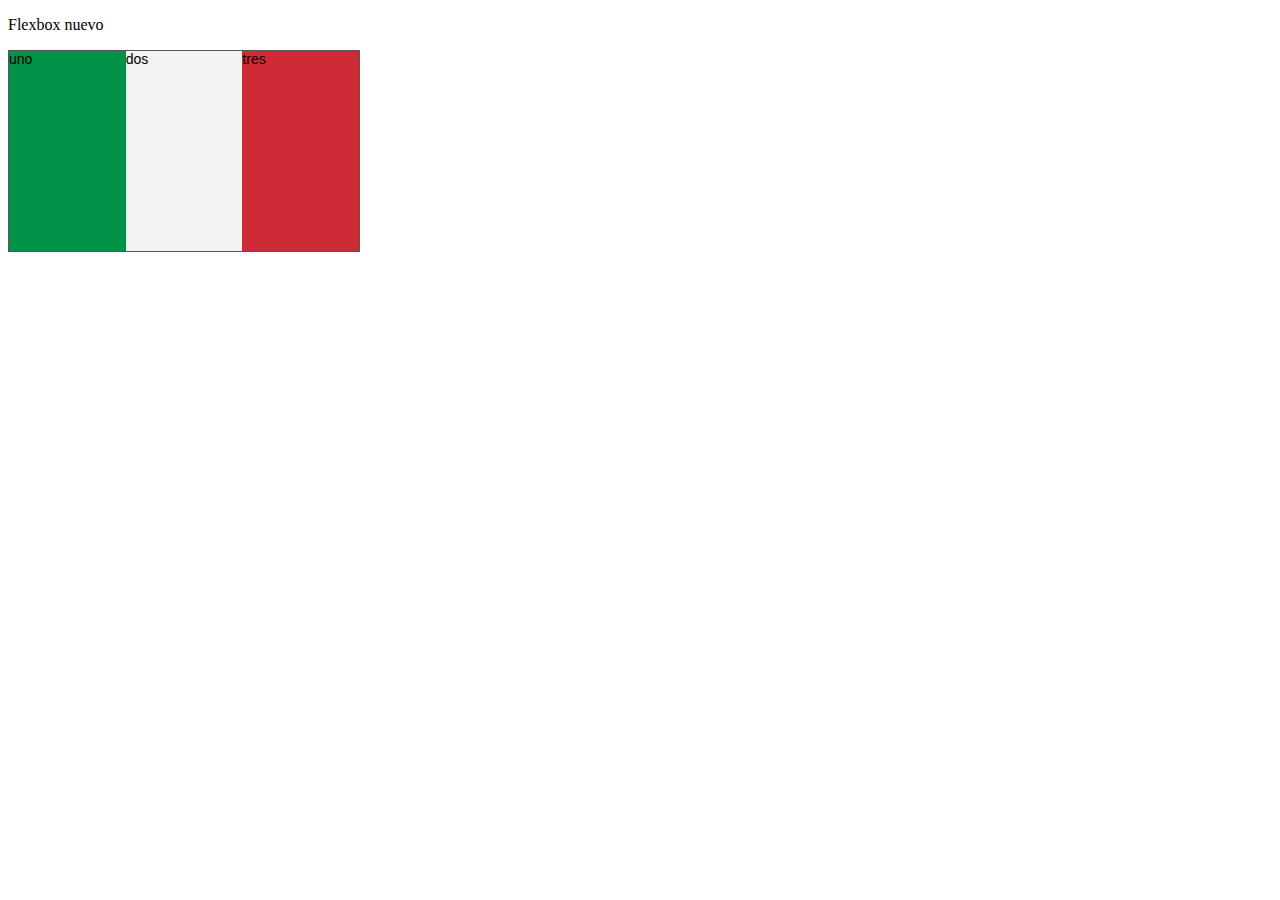
==== index.html @ 45b8e0a1 "# fix bug on error 3 #we work on doing some" ====
<!DOCTYPE html>
<html lang="en">
<head>
    <meta charset="UTF-8">
    <meta name="viewport" content="width=device-width, initial-scale=1.0">
    <meta http-equiv="X-UA-Compatible" content="ie=edge">
    <style>
        .flex{
            width: 350px;
            height: 200px;
            border: 1px solid #555555;
            font: 14px Arial;
            display: -webkit-flex;
            -webkit-flex-direction:row;
            display: flex;
            flex-direction: row;
        }
        .flex > div{
            -webkit-flex:1 1 auto;
            flex: 1 1 auto;
            width: 30px;
            -webkit-transition: width 0.7s ease-out;
            transition: width 0.7s ease-out;
        }
        .flex > div:nth-child(1){background: #009246;}
        .flex > div:nth-child(2){background: #f1f2f1;}
        .flex > div:nth-child(3){background: #ce2b37;}

        .flex > div:hover{
            width: 200px;
        }

    </style>

    <title>Document</title>
</head>
<body>
    <p>Flexbox nuevo</p>
    <div class="flex">
        <div>uno</div>
        <div>dos</div>
        <div>tres</div>
    </div>
</body>
</html>
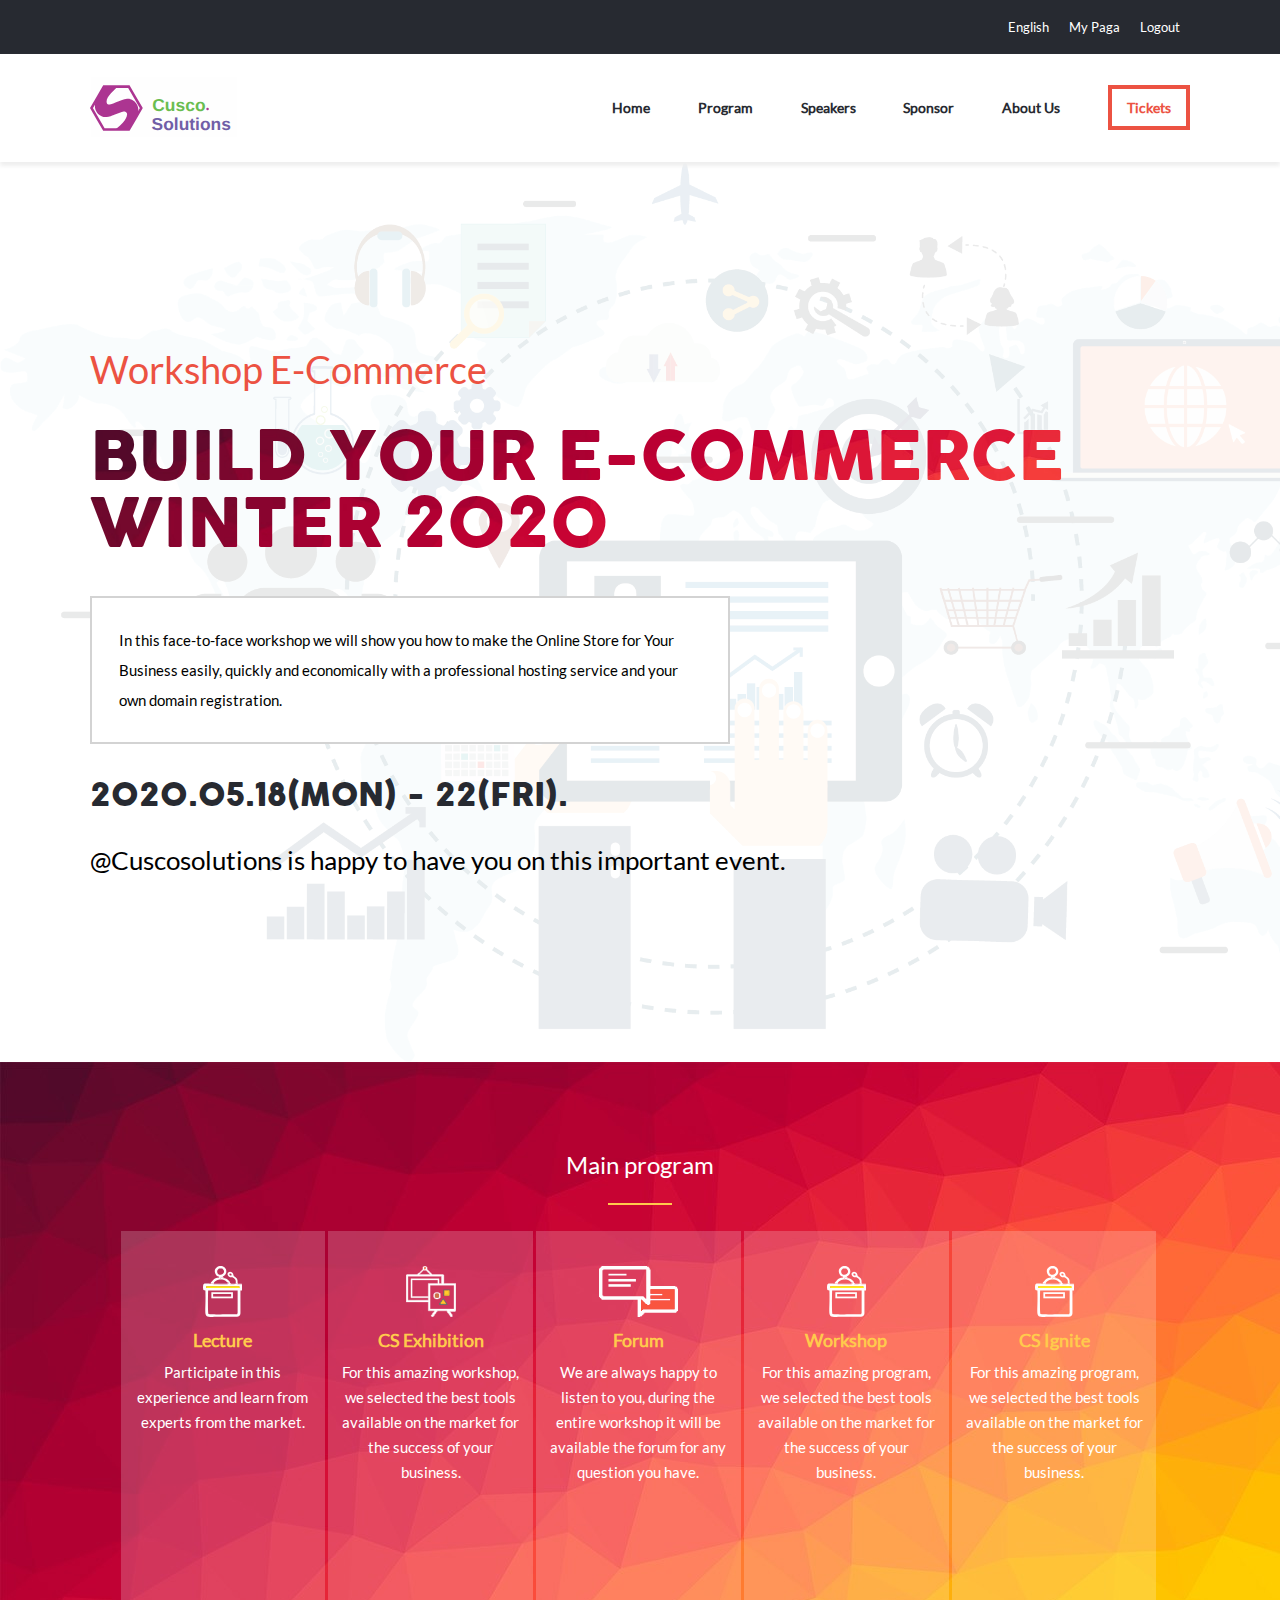
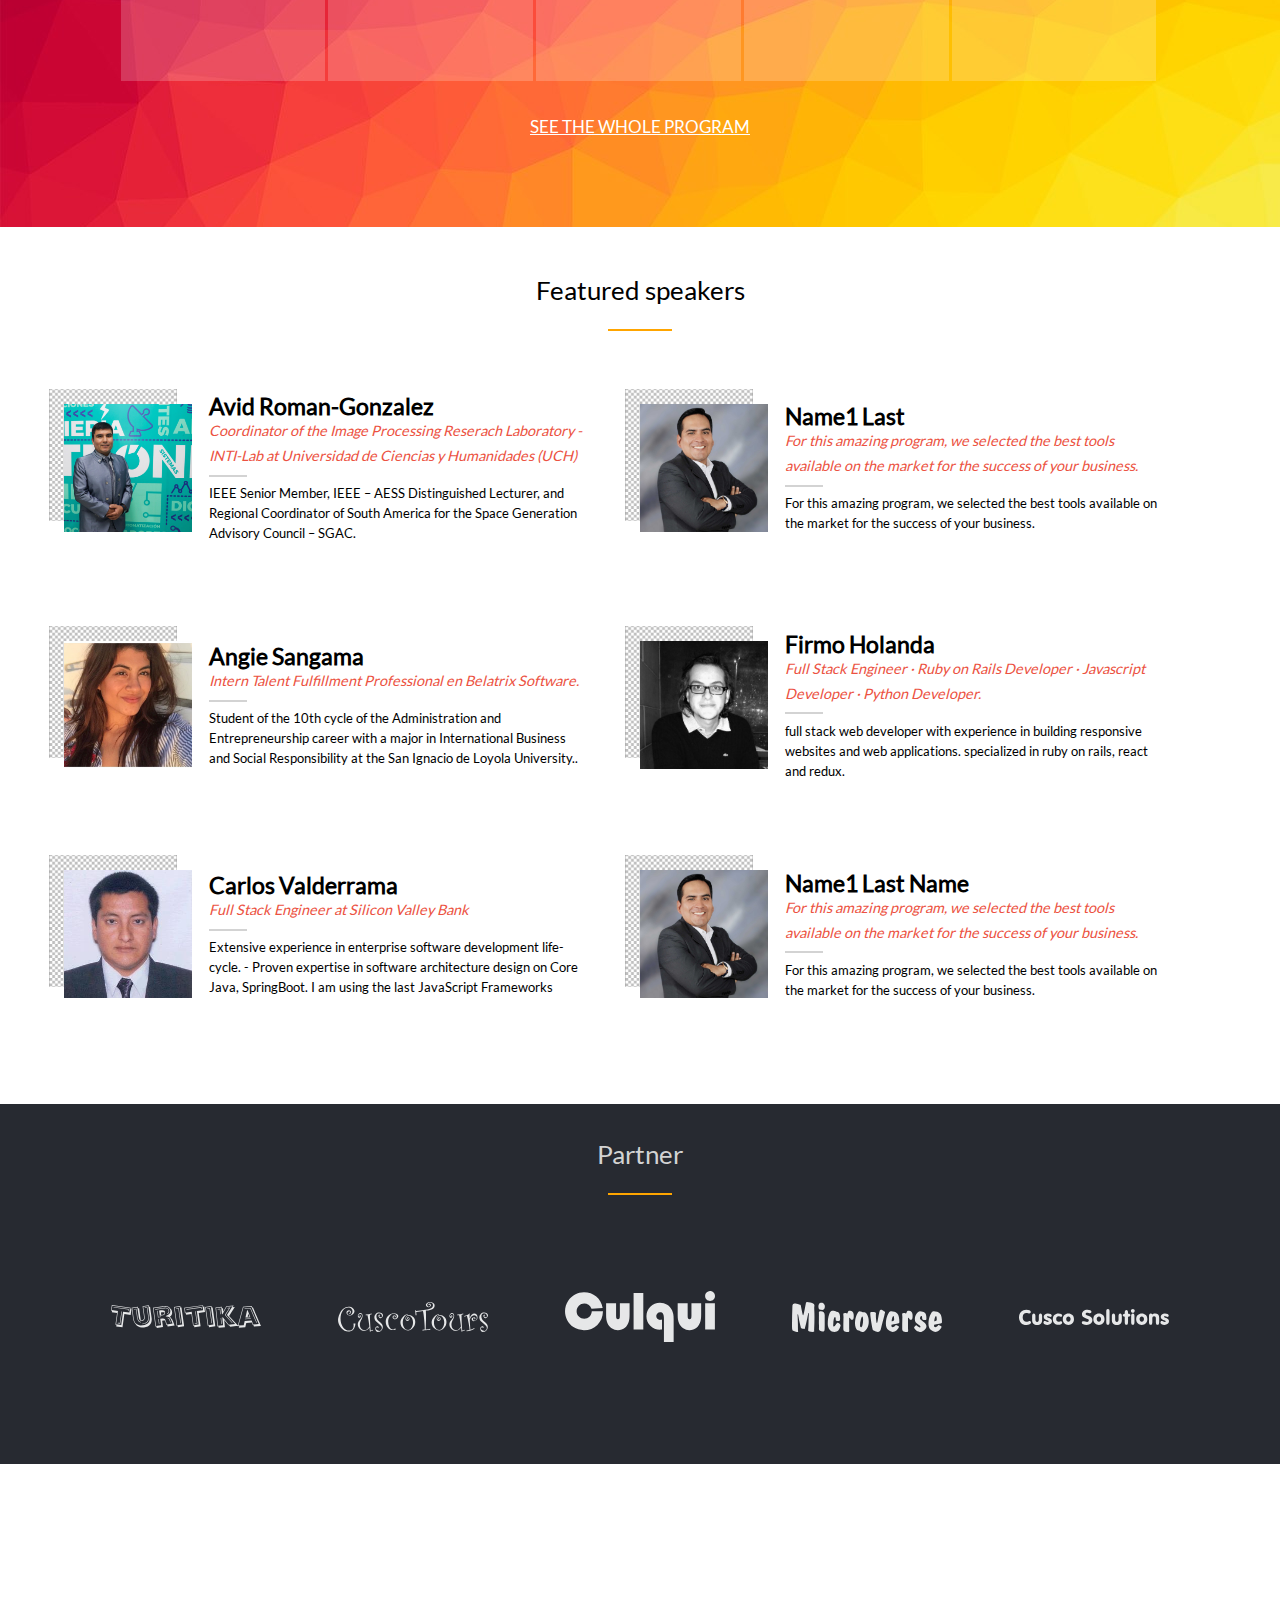
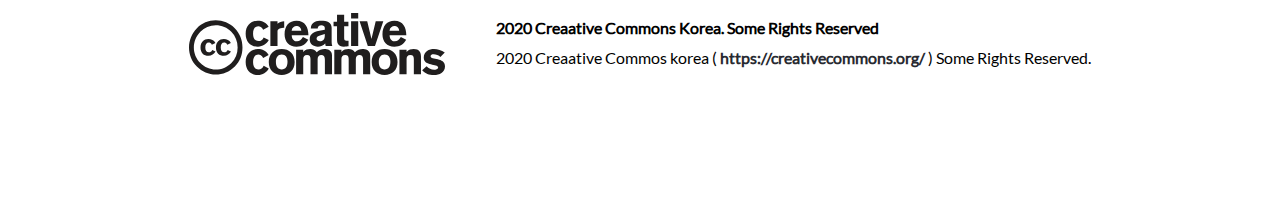
==== commit 414bd360: "bbbb" ====
--- a/index.html
+++ b/index.html
@@ -1,45 +1,235 @@
 <!DOCTYPE html>
 <html lang="en">
+
 <head>
-    <meta charset="UTF-8">
-    <meta name="viewport" content="width=device-width, initial-scale=1.0">
-    <meta http-equiv="X-UA-Compatible" content="ie=edge">
-    <style>
-        .flex{
-            width: 350px;
-            height: 200px;
-            border: 1px solid #555555;
-            font: 14px Arial;
-            display: -webkit-flex;
-            -webkit-flex-direction:row;
-            display: flex;
-            flex-direction: row;
-        }
-        .flex > div{
-            -webkit-flex:1 1 auto;
-            flex: 1 1 auto;
-            width: 30px;
-            -webkit-transition: width 0.7s ease-out;
-            transition: width 0.7s ease-out;
-        }
-        .flex > div:nth-child(1){background: #009246;}
-        .flex > div:nth-child(2){background: #f1f2f1;}
-        .flex > div:nth-child(3){background: #ce2b37;}
-
-        .flex > div:hover{
-            width: 200px;
-        }
-
-    </style>
-
-    <title>Document</title>
+  <meta charset="UTF-8">
+  <meta name="viewport" content="width=device-width, initial-scale=1.0">
+  <link rel="stylesheet" href="./css/style.css">
+  <link rel="stylesheet" href="./css/reset.css">
+  <link rel="stylesheet" href="https://use.fontawesome.com/releases/v5.1.0/css/all.css"
+    integrity="sha384-lKuwvrZot6UHsBSfcMvOkWwlCMgc0TaWr+30HWe3a4ltaBwTZhyTEggF5tJv8tbt" crossorigin="anonymous" />
+
+  <title>Casptone Conference Project</title>
 </head>
+
 <body>
-    <p>Flexbox nuevo</p>
-    <div class="flex">
-        <div>uno</div>
-        <div>dos</div>
-        <div>tres</div>
-    </div>
+
+  <header class="top-bar" id="top-bar-1">
+    <nav class="nav-black-bar">
+      <ul>
+        <li><a href="#"><i class="fab fa-facebook-f"></i></a></li>
+        <li><a href="#"><i class="fab fa-twitter"></i></a></li>
+        <li><a href="#">English</a></li>
+        <li><a href="#">My Paga</a></li>
+        <li><a href="#">Logout</a></li>
+      </ul>
+    </nav>
+    <nav class="nav-white-bar" id="nav-sticky-element">
+      <a href="#"><img src="./img/logo-cusco-solutions.svg" alt=""></a>
+      <ul>
+        <li><a href="#top-bar-1">Home</a></li>
+        <li><a href="#programsection">Program</a></li>
+        <li><a href="#speakersection">Speakers</a></li>
+        <li><a href="#sponsorsection">Sponsor</a></li>
+        <li><a href="about.html">About Us</a></li>
+        <li><a href="tickets.html">Tickets</a></li>
+      </ul>
+    </nav>
+  </header>
+
+  <nav id="top-bar-2">
+    <div class="menuToggle">
+      <input type="checkbox" />
+      <span></span>
+      <span></span>
+      <span></span>
+      <ul class="menu">
+          <li><a href="#">Home</a></li>
+          <li><a href="about.html">About</a></li>
+          <li><a href="tickets.html">Tickets</a></li>
+      </ul>
+    </div>
+  </nav>
+  <main>
+
+  <div class="bg-cover">
+    <section class=" container-cover">
+      <h2>Workshop E-Commerce</h2>
+      <h1>Build your e-Commerce winter 2020</h1>
+      <p>In this face-to-face workshop we will show you how to make the Online Store for Your Business easily, quickly
+        and economically with a professional hosting service and your own domain registration.</p>
+      <h3>2020.05.18(MON) - 22(FRI).</h3>
+      <h4>@Cuscosolutions is happy to have you on this important event.</h4>
+    </section>
+  </div>
+
+  <section class="container-program" id="programsection">
+
+    <h2>Main program</h2>
+    <span></span>
+
+    <div class="program-activities">
+      <article> 
+        <img src="img/podium1.svg" alt="">       
+        <header>
+          <h2>Lecture</h2>
+        </header>
+        <p>Participate in this experience and learn from experts from the market.</p>
+      </article>
+      <article>
+        <img src="img/exhibition-logo.svg" alt="">
+        <header>
+          <h2>CS Exhibition</h2>
+        </header>
+        <p>For this amazing workshop, we selected the best tools available on the market for the success of your business.</p>
+      </article>
+      <article>
+        <img src="img/forum-logo.svg" alt="">
+        <header>
+          <h2>Forum</h2>
+        </header>
+        <p>We are always happy to listen to you, during the entire workshop it will be available the forum for any question you have.</p>
+      </article>
+      <article>
+        <img src="img/podium1.svg" alt="">
+        <header>
+          <h2>Workshop</h2>
+        </header>
+        <p>For this amazing program, we selected the best tools available on the market for the success of your business.</p>
+      </article>
+      <article>
+        <img src="img/podium1.svg" alt="">
+        <header>
+          <h2>CS Ignite</h2>
+        </header>
+        <p>For this amazing program, we selected the best tools available on the market for the success of your business.</p>
+      </article>
+    </div>
+
+    <h3 id="SeeWholeProgram"><a href="">see the whole program</a> </h3>
+
+    <button id="btnJoinWorkshop">Join Workshop 2020</button>
+  </section>
+
+  <section class="container-featured" id="speakersection">
+    <h2>Featured speakers</h2>
+    <span></span>
+    <div class="speaker-preview">
+      <article>
+        <div class="card-picture">
+          <img class="picture-back-png" src="./img/blank-png-file-1.png" alt="">
+          <img src="./img/avid.jpg" alt="">
+        </div>
+        <div class="card-content">
+          <header>
+            <h2>Avid Roman-Gonzalez
+            </h2>
+          </header>
+          <h3>Coordinator of the Image Processing Reserach Laboratory - INTI-Lab at Universidad de Ciencias y Humanidades (UCH) </h3>
+          <span></span>
+          <p>IEEE Senior Member, IEEE – AESS Distinguished Lecturer, and Regional Coordinator of South America for the Space Generation Advisory Council – SGAC. </p>
+        </div>
+      </article>
+      <article>
+        <div class="card-picture">
+          <img class="picture-back-png" src="./img/blank-png-file-1.png" alt="">
+          <img src="./img/speaker1.jpg" alt="">
+        </div>
+        <div class="card-content">
+          <header>
+            <h2>name1 last </h2>
+          </header>
+          <h3>For this amazing program, we selected the best tools available on the market for the success of your business. </h3>
+          <span></span>
+          <p>For this amazing program, we selected the best tools available on the market for the success of your business.</p>
+        </div>
+      </article>
+      <article>
+        <div class="card-picture">
+          <img class="picture-back-png" src="./img/blank-png-file-1.png" alt="">
+          <img src="./img/angie.jpg" alt="">
+        </div>
+        <div class="card-content">
+          <header>
+            <h2>Angie sangama</h2>
+          </header>
+          <h3>Intern Talent Fulfillment Professional en Belatrix Software. </h3>
+          <span></span>
+          <p>Student of the 10th cycle of the Administration and Entrepreneurship career with a major in International Business and Social Responsibility at the San Ignacio de Loyola University..</p>
+        </div>
+      </article>
+      <article>
+        <div class="card-picture">
+          <img class="picture-back-png" src="./img/blank-png-file-1.png" alt="">
+          <img src="./img/firmo.jpg" alt="">
+        </div>
+        <div class="card-content">
+          <header>
+            <h2>Firmo Holanda</h2>
+          </header>
+          <h3>Full Stack Engineer · Ruby on Rails Developer · Javascript Developer · Python Developer. </h3>
+          <span></span>
+          <p>full stack web developer with experience in building responsive websites and web applications. specialized in ruby on rails, react and redux.</p>
+        </div>
+      </article>
+      <article>
+        <div class="card-picture">
+          <img class="picture-back-png" src="./img/blank-png-file-1.png" alt="">
+          <img src="./img/carlos.jpg" alt="">
+        </div>
+        <div class="card-content">
+          <header>
+            <h2>Carlos Valderrama</h2>
+          </header>
+          <h3>Full Stack Engineer at Silicon Valley Bank </h3>
+          <span></span>
+          <p> Extensive experience in enterprise software development life-cycle.
+            - Proven expertise in software architecture design on Core Java, SpringBoot. I am using the last JavaScript Frameworks</p>
+        </div>
+      </article>
+      <article>
+        <div class="card-picture">
+          <img class="picture-back-png" src="./img/blank-png-file-1.png" alt="">
+          <img src="./img/speaker1.jpg" alt="">
+        </div>
+        <div class="card-content">
+          <header>
+            <h2>name1 last name</h2>
+          </header>
+          <h3>For this amazing program, we selected the best tools available on the market for the success of your business. </h3>
+          <span></span>
+          <p>For this amazing program, we selected the best tools available on the market for the success of your business.</p>
+        </div>
+      </article>
+
+    </div>
+
+  </section>
+
+  <section class="container-partner" id="sponsorsection">
+    <h2>Partner</h2>
+    <span></span>
+    <div class="list-sponsor-logo">
+      <img src="./img/logo-turitika.svg" alt="">
+      <img src="./img/cusco-tours-logo.svg" alt="">
+      <img src="./img/culqui-logo.svg" alt="">
+      <img src="./img/microverse-logo.svg" alt="">
+      <img src="./img/cusco-gray-logo.svg" alt="">
+    </div>
+  </section>
+</main>
+  <footer class="footer-container">
+    <img class="img-footer" src="./img/cc-logo-dark.svg" alt="">
+    <div class="content-footer">
+      <h2>2020 Creaative Commons Korea. Some Rights Reserved</h2>
+      <p>
+        2020 Creaative Commos korea ( <a
+          href="https://creativecommons.org/">https://creativecommons.org/</a> ) Some Rights Reserved.
+      </p>
+    </div>
+  </footer>
+
+  <script src="js/animation.js"></script>
 </body>
+
 </html>--- a/css/style.css
+++ b/css/style.css
@@ -0,0 +1,1227 @@
+@font-face {
+  font-family: "Cocogoose";
+  font-style: normal;
+  font-weight: 500;
+  src: url("../fonts/Cocogoose.eot?") format("eot"), url("../fonts/Cocogoose.woff") format("woff"), url("../fonts/Cocogoose.ttf") format("truetype"), url("../fonts/Cocogoose.svg#Cocogoose") format("svg"); }
+@font-face {
+  font-family: "Lato";
+  font-style: normal;
+  font-weight: 500;
+  src: url("../fonts/lato-v16-latin-regular.eot?") format("eot"), url("../fonts/lato-v16-latin-regular.woff") format("woff"), url("../fonts/lato-v16-latin-regular.ttf") format("truetype"), url("../fonts/lato-v16-latin-regular.svg#Lato") format("svg"); }
+* {
+  box-sizing: border-box; }
+
+html {
+  scroll-behavior: smooth; }
+
+body {
+  font-family: "Cocogoose", sans-serif; }
+
+.bg-cover {
+  display: block;
+  position: relative; }
+
+.bg-cover::after {
+  background-image: url(../img/bg-main.png);
+  background-size: cover;
+  opacity: 0.1;
+  z-index: -1;
+  position: absolute;
+  top: 0;
+  left: 0;
+  bottom: 0;
+  right: 0;
+  content: ""; }
+
+.container-cover {
+  z-index: 5;
+  width: 100%;
+  height: 100vh;
+  padding: 0 10vh;
+  display: flex;
+  flex-flow: column;
+  align-items: flex-start;
+  justify-content: center; }
+  .container-cover h1 {
+    font-family: "Cocogoose", sans-serif;
+    font-weight: 500;
+    font-size: 5.3vw;
+    color: #ec5242;
+    text-transform: uppercase;
+    padding-bottom: 4vh;
+    background-image: url(../img/bg-text.jpg);
+    background-size: cover;
+    -webkit-text-fill-color: transparent;
+    -webkit-background-clip: text; }
+  .container-cover h2 {
+    font-family: "lato", sans-serif;
+    font-weight: 100;
+    font-size: 3vw;
+    color: #ec5242;
+    padding-bottom: 4vh; }
+  .container-cover p {
+    border: 2px solid #d3d3d3;
+    width: 50vw;
+    padding: 3vh;
+    font-family: "lato", sans-serif;
+    font-weight: 500;
+    line-height: 30px;
+    font-size: 1.2vw;
+    background-color: #fff; }
+  .container-cover h3 {
+    font-family: "Cocogoose", sans-serif;
+    color: #272a31;
+    font-size: 2.5vw;
+    text-transform: uppercase;
+    padding-top: 4vh; }
+  .container-cover h4 {
+    font-family: "lato", sans-serif;
+    font-weight: 500;
+    font-size: 2vw;
+    padding-top: 4vh; }
+
+.container-program {
+  width: 100%;
+  height: 85vh;
+  display: flex;
+  flex-flow: column;
+  align-items: center;
+  justify-content: center;
+  background-image: url(../img/bg-text.jpg); }
+  .container-program h2 {
+    font-family: "lato", sans-serif;
+    color: #fff;
+    font-size: 1.9vw; }
+  .container-program span {
+    height: 1px;
+    padding: 1px;
+    background-color: #ffca4c;
+    content: "";
+    display: block;
+    width: 5vw;
+    margin: 2vw 0; }
+  .container-program h3 {
+    text-transform: uppercase;
+    font-size: 1.3vw;
+    font-family: "lato", sans-serif;
+    padding-top: 3vw; }
+    .container-program h3 a {
+      color: #fff; }
+  .container-program button {
+    background-color: #ffca4c;
+    padding: 3vh 4vw;
+    border-radius: 3px;
+    border: 0;
+    color: #272a31;
+    font-weight: 900; }
+
+.program-activities {
+  display: flex;
+  flex-flow: row; }
+  .program-activities article {
+    width: 16vw;
+    height: 50vh;
+    margin-right: 3px;
+    display: flex;
+    flex-flow: column;
+    align-items: center;
+    justify-content: start;
+    z-index: 1;
+    position: relative;
+    text-align: center; }
+    .program-activities article img {
+      height: 4vw;
+      z-index: 999;
+      margin-top: 35px;
+      margin-bottom: 15px; }
+    .program-activities article header {
+      padding: 0 0; }
+      .program-activities article header h2 {
+        font-family: "lato", sans-serif;
+        font-size: 1.4vw;
+        font-weight: 600;
+        color: #ffca4c;
+        margin-bottom: 10px; }
+    .program-activities article p {
+      color: #fff;
+      padding: 0 10px;
+      font-family: "lato", sans-serif;
+      line-height: 25px;
+      font-weight: 300;
+      font-size: 1.2vw; }
+  .program-activities article::after {
+    background-color: #fff;
+    opacity: 0.2;
+    z-index: -1;
+    position: absolute;
+    top: 0;
+    left: 0;
+    bottom: 0;
+    right: 0;
+    content: ""; }
+  .program-activities article:hover {
+    border: 3px solid #fff; }
+
+#SeeWholeProgram {
+  display: initial; }
+
+#btnJoinWorkshop {
+  display: none; }
+
+.container-featured {
+  width: 100%;
+  height: 100%;
+  display: flex;
+  flex-flow: column;
+  align-items: center;
+  justify-content: center;
+  padding: 4vw 0; }
+  .container-featured h2 {
+    font-family: "lato", sans-serif;
+    color: black;
+    font-size: 2vw; }
+  .container-featured span {
+    height: 1px;
+    padding: 1px;
+    background-color: orange;
+    content: "";
+    display: block;
+    width: 5vw;
+    margin: 2vw 0; }
+
+.speaker-preview {
+  display: flex;
+  flex-flow: wrap;
+  padding: 0 5vw; }
+  .speaker-preview article {
+    flex-grow: 1;
+    width: 50%;
+    display: flex;
+    flex-flow: row;
+    align-items: center;
+    padding-bottom: 4vw;
+    padding-top: 3vw; }
+
+.card-picture {
+  position: relative; }
+  .card-picture img {
+    width: 10vw; }
+
+.card-content {
+  display: flex;
+  flex-flow: column;
+  align-items: flex-start;
+  justify-content: start;
+  padding-left: 1.3vw;
+  padding-right: 4.3vw; }
+  .card-content header h2 {
+    font-family: "lato", sans-serif;
+    text-transform: capitalize;
+    font-size: 1.8vw;
+    font-weight: bolder; }
+  .card-content h3 {
+    font-family: "lato", sans-serif;
+    font-style: italic;
+    color: #ec5242;
+    line-height: 25px;
+    font-size: 0.9rem; }
+  .card-content span {
+    height: 1px;
+    padding: 1px;
+    background-color: #d3d3d3;
+    content: "";
+    display: block;
+    width: 3vw;
+    margin: 0.5vw 0; }
+  .card-content p {
+    line-height: 20px;
+    font-family: "lato", sans-serif;
+    font-size: 0.8rem; }
+
+.picture-back-png {
+  position: absolute;
+  top: -15px;
+  bottom: 0;
+  left: -15px;
+  z-index: -1; }
+
+.container-partner {
+  background-color: #272a31;
+  width: 100%;
+  height: 100%;
+  display: flex;
+  flex-flow: column;
+  align-items: center;
+  padding-top: 3vw;
+  padding-bottom: 3vw; }
+  .container-partner h2 {
+    font-family: "lato", sans-serif;
+    color: #d3d3d3;
+    font-size: 2vw; }
+  .container-partner span {
+    height: 1px;
+    padding: 1px;
+    background-color: orange;
+    content: "";
+    display: block;
+    width: 5vw;
+    margin: 2vw 0; }
+
+.list-sponsor-logo {
+  padding-bottom: 3vw;
+  padding-top: 2vw;
+  display: flex;
+  flex-flow: wrap;
+  align-items: center;
+  justify-content: center; }
+  .list-sponsor-logo img {
+    width: 150px;
+    margin: 5vh 3vw; }
+
+.footer-container {
+  width: 100%;
+  height: 40vh;
+  background-color: #fff;
+  display: flex;
+  flex-flow: row;
+  align-items: center;
+  justify-content: center;
+  padding: 0 10vw; }
+
+.content-footer {
+  padding-left: 4vw; }
+  .content-footer h2 {
+    padding-bottom: 1vw;
+    font-family: "lato", sans-serif;
+    font-weight: bold; }
+  .content-footer p {
+    font-family: "lato", sans-serif;
+    line-height: 20px; }
+    .content-footer p a {
+      font-weight: bold;
+      text-decoration: none;
+      color: #272a31; }
+
+.img-footer {
+  width: 20vw; }
+
+.footer-container-dark {
+  width: 100%;
+  height: 40vh;
+  background-color: #272a31;
+  display: flex;
+  flex-flow: row;
+  align-items: center;
+  justify-content: center;
+  padding: 0 10vw; }
+
+.content-footer-dark {
+  padding-left: 4vw; }
+  .content-footer-dark h2 {
+    padding-bottom: 1vw;
+    font-family: "lato", sans-serif;
+    font-weight: bold;
+    color: #fff; }
+  .content-footer-dark p {
+    font-family: "lato", sans-serif;
+    line-height: 20px;
+    color: #fff; }
+    .content-footer-dark p a {
+      font-weight: bold;
+      text-decoration: none;
+      color: #fff; }
+
+.img-footer {
+  width: 20vw; }
+
+.bg-cover-about {
+  display: block;
+  position: relative; }
+
+.bg-cover-about::after {
+  background-image: url(../img/bg-main.png);
+  background-size: cover;
+  opacity: 0.1;
+  z-index: -1;
+  position: absolute;
+  top: 0;
+  left: 0;
+  bottom: 0;
+  right: 0;
+  content: ""; }
+
+.past-event-1 {
+  background-image: url(../img/conf2018.jpg);
+  background-size: cover;
+  background-repeat: no-repeat;
+  width: 35vw;
+  height: 30vh;
+  display: flex;
+  flex-flow: column;
+  position: relative;
+  align-items: center;
+  justify-content: center;
+  margin-right: 1vw; }
+  .past-event-1 a {
+    display: block;
+    background-color: #f00;
+    opacity: 0.5;
+    width: 100%;
+    height: 100%;
+    position: absolute;
+    left: 0;
+    bottom: 0; }
+  .past-event-1 h2 {
+    color: #fff;
+    z-index: 998; }
+  .past-event-1 h3 {
+    color: #fff;
+    z-index: 998; }
+
+.past-event-2 {
+  background-image: url(../img/conf2018.jpg);
+  background-size: cover;
+  background-repeat: no-repeat;
+  width: 35vw;
+  height: 30vh;
+  display: flex;
+  flex-flow: column;
+  position: relative;
+  align-items: center;
+  justify-content: center; }
+  .past-event-2 a {
+    display: block;
+    background-color: #f00;
+    opacity: 0.5;
+    width: 100%;
+    height: 100%;
+    position: absolute;
+    left: 0;
+    bottom: 0; }
+  .past-event-2 h2 {
+    color: #fff;
+    z-index: 998; }
+  .past-event-2 h3 {
+    color: #fff;
+    z-index: 998; }
+
+.container-cover-about {
+  z-index: 5;
+  width: 100%;
+  height: 85vh;
+  padding: 5vh 10vh;
+  display: flex;
+  flex-flow: column;
+  align-items: center;
+  justify-content: start; }
+  .container-cover-about h1 {
+    font-family: "Cocogoose", sans-serif;
+    font-weight: 500;
+    font-size: 4.3vw;
+    color: #ec5242;
+    text-transform: uppercase;
+    padding-bottom: 3vh;
+    background-image: url(../img/bg-text.jpg);
+    background-size: cover;
+    -webkit-text-fill-color: transparent;
+    -webkit-background-clip: text;
+    text-align: center;
+    width: 50vw; }
+  .container-cover-about span {
+    height: 1px;
+    padding: 1px;
+    background-color: #ec5242;
+    content: "";
+    display: block;
+    width: 5vw;
+    margin-bottom: 2vw; }
+  .container-cover-about h2 {
+    font-family: "lato", sans-serif;
+    font-weight: 100;
+    font-size: 3vw;
+    color: #ec5242;
+    padding-bottom: 4vh; }
+  .container-cover-about p {
+    background-color: #fff;
+    border: 2px solid #fff;
+    width: 70vw;
+    padding: 3vh 3vw;
+    font-family: "lato", sans-serif;
+    font-weight: 500;
+    line-height: 30px;
+    font-size: 1.1vw;
+    -webkit-box-shadow: 0 0 8px 4px #efefef;
+    -moz-box-shadow: 0 0 8px 4px #efefef;
+    box-shadow: 0 0 8px 4px #efefef;
+    text-align: center; }
+  .container-cover-about h3 {
+    font-family: "lato", sans-serif;
+    color: #272a31;
+    font-size: 1.1vw;
+    text-transform: initial;
+    padding-top: 4vh;
+    font-weight: 500; }
+  .container-cover-about h4 {
+    font-family: "lato", sans-serif;
+    color: #272a31;
+    font-size: 1.1vw;
+    text-transform: initial;
+    padding-top: 4vh;
+    font-weight: 700; }
+    .container-cover-about h4 a {
+      text-decoration: underline;
+      color: inherit;
+      line-height: 20px; }
+
+.container-creative-comm {
+  width: 100%;
+  height: 100%;
+  display: flex;
+  flex-flow: column;
+  align-items: center;
+  justify-content: center;
+  padding: 6vw 0;
+  border-top: 1px solid #d3d3d3; }
+  .container-creative-comm h2 {
+    font-family: "lato", sans-serif;
+    color: black;
+    font-size: 2vw;
+    padding-bottom: 5vh; }
+  .container-creative-comm span {
+    height: 1px;
+    padding: 1px;
+    background-color: #ffca4c;
+    content: "";
+    display: block;
+    width: 3vw;
+    margin-bottom: 3vh; }
+  .container-creative-comm p {
+    background-color: #fff;
+    border: 2px solid #fff;
+    width: 70vw;
+    padding: 3vh 3vw;
+    font-family: "lato", sans-serif;
+    font-weight: 500;
+    line-height: 30px;
+    font-size: 1.1vw;
+    text-align: center; }
+
+.img-logo-creative {
+  border: 1px solid #d3d3d3;
+  margin-top: 4vh;
+  padding: 4vh 6vw;
+  -webkit-box-shadow: 0 0 8px 4px #efefef;
+  -moz-box-shadow: 0 0 8px 4px #efefef;
+  box-shadow: 0 0 8px 4px #efefef; }
+
+.container-past-events {
+  width: 100%;
+  height: 100%;
+  display: flex;
+  flex-flow: column;
+  align-items: center;
+  justify-content: center;
+  padding: 6vw 0;
+  border-top: 1px solid #d3d3d3; }
+  .container-past-events h2 {
+    font-family: "lato", sans-serif;
+    font-size: 2vw;
+    padding-bottom: 3vh;
+    font-weight: bold; }
+  .container-past-events h3 {
+    font-family: 1.4vw;
+    font-family: "lato", sans-serif;
+    padding: 0 3vw;
+    text-align: center; }
+  .container-past-events span {
+    height: 1px;
+    padding: 1px;
+    background-color: #ffca4c;
+    content: "";
+    display: block;
+    width: 3vw;
+    margin-bottom: 3vh; }
+  .container-past-events p {
+    background-color: #fff;
+    border: 2px solid #fff;
+    width: 70vw;
+    padding: 0 3vw;
+    font-family: "lato", sans-serif;
+    font-weight: 500;
+    line-height: 30px;
+    font-size: 1.1vw;
+    text-align: center; }
+
+.list-past-pictures {
+  padding-top: 3vh;
+  display: flex;
+  flex-flow: row; }
+
+#subtitle-about {
+  display: none; }
+
+.container-tickets-main {
+  width: 100%;
+  height: 100%;
+  display: flex;
+  flex-flow: column;
+  align-items: center;
+  justify-content: center;
+  padding: 6vw 0;
+  background-color: #fbfbfb; }
+  .container-tickets-main h2 {
+    font-family: "lato", sans-serif;
+    color: #000;
+    font-size: 2vw;
+    padding-bottom: 5vh; }
+  .container-tickets-main span {
+    height: 1px;
+    padding: 1px;
+    background-color: #ffca4c;
+    content: "";
+    display: block;
+    width: 3vw;
+    margin-bottom: 3vh; }
+  .container-tickets-main p {
+    background-color: #fff;
+    border: 2px solid #fff;
+    width: 70vw;
+    padding: 3vh 3vw;
+    font-family: "lato", sans-serif;
+    font-weight: 500;
+    line-height: 30px;
+    font-size: 1.1vw;
+    text-align: center; }
+
+.step1 {
+  display: flex;
+  flex-flow: row;
+  border-radius: 25px;
+  padding: 3vh 2vw;
+  border: 1px solid #d3d3d3; }
+  .step1 h3 {
+    color: #ec5242;
+    font-weight: 600;
+    font-family: "lato", sans-serif;
+    padding-right: 2vw;
+    padding-left: 1vw;
+    font-size: 1vw; }
+  .step1 h4 {
+    color: #272a31;
+    font-weight: 500;
+    font-family: "lato", sans-serif;
+    font-size: 1vw; }
+  .step1 img {
+    width: 0.8vw;
+    padding-right: 0; }
+
+.step2 {
+  display: flex;
+  flex-flow: row;
+  border-radius: 25px;
+  padding: 3vh 2vw;
+  margin-bottom: 7vh;
+  border: 1px solid #d3d3d3; }
+  .step2 h3 {
+    color: #ec5242;
+    font-weight: 600;
+    font-family: "lato", sans-serif;
+    padding-right: 2vw;
+    padding-left: 1vw;
+    font-size: 1vw; }
+  .step2 h4 {
+    color: #272a31;
+    font-weight: 500;
+    font-family: "lato", sans-serif;
+    font-size: 1vw; }
+  .step2 img {
+    width: 0.8vw;
+    padding-right: 0; }
+
+.table-prices {
+  text-align: center;
+  font-family: "lato", sans-serif;
+  font-size: 0.8rem;
+  line-height: 25px;
+  width: 60vw; }
+  .table-prices td {
+    border: 1px solid #d3d3d3;
+    padding: 1vw 1vh;
+    background-color: #fff; }
+  .table-prices th {
+    border: 1px solid #d3d3d3;
+    padding: 2vh 4vw; }
+
+.table-prices-container {
+  border: 5px solid #ffc0cb;
+  border-image-source: url(../img/hearts-border-image-1.png);
+  border-image-slice: 15 18;
+  border-image-repeat: repeat;
+  margin-top: 3vh; }
+
+.container-lunch-options {
+  width: 100%;
+  height: 100%;
+  display: flex;
+  flex-flow: column;
+  align-items: center;
+  justify-content: center;
+  padding: 6vw 0;
+  background-color: #fff; }
+  .container-lunch-options h2 {
+    font-family: "lato", sans-serif;
+    color: #000;
+    font-size: 2vw;
+    padding-bottom: 5vh; }
+  .container-lunch-options span {
+    height: 1px;
+    padding: 1px;
+    background-color: #ffca4c;
+    content: "";
+    display: block;
+    width: 3vw;
+    margin-bottom: 3vh; }
+  .container-lunch-options p {
+    background-color: #fff;
+    border: 2px solid #fff;
+    width: 70vw;
+    padding: 3vh 3vw;
+    font-family: "lato", sans-serif;
+    font-weight: 500;
+    line-height: 30px;
+    font-size: 1.1vw;
+    text-align: center; }
+
+.table-lunch-options {
+  text-align: center;
+  font-family: "lato", sans-serif;
+  font-size: 0.8rem;
+  line-height: 25px;
+  width: 70vw;
+  margin-bottom: 5vh; }
+  .table-lunch-options thead {
+    background-color: #fbfbfb; }
+  .table-lunch-options tbody {
+    border: 1px solid #d3d3d3; }
+  .table-lunch-options td {
+    border: 1px solid #d3d3d3;
+    padding: 1vw 1vh;
+    background-color: #fff; }
+  .table-lunch-options th {
+    border: 1px solid #d3d3d3;
+    padding: 2vh 4vw; }
+
+.sendoptionsbtn {
+  background-color: #ec5242;
+  padding: 3vh 4vw;
+  border-radius: 3px;
+  border: 0;
+  color: #fff;
+  text-decoration: none; }
+
+.menuToggle {
+  display: block;
+  position: relative;
+  top: 20px;
+  left: 20px;
+  z-index: 1;
+  width: 90%; }
+  .menuToggle span {
+    display: block;
+    width: 33px;
+    height: 4px;
+    margin-bottom: 5px;
+    position: relative;
+    background: #ec5242;
+    border-radius: 3px;
+    z-index: 1; }
+  .menuToggle a {
+    font-family: "lato", sans-serif;
+    text-decoration: none;
+    color: #ec5242; }
+  .menuToggle input {
+    display: block;
+    width: 40px;
+    height: 32px;
+    position: absolute;
+    top: -7px;
+    left: -5px;
+    cursor: pointer;
+    opacity: 0;
+    /* hide this */
+    z-index: 2;
+    /* and place it over the hamburger */ }
+  .menuToggle input:checked ~ ul {
+    transform: none; }
+
+.menu {
+  position: absolute;
+  width: 200px;
+  margin: -100px 0 0 -50px;
+  padding-left: 50px;
+  padding-right: 50px;
+  padding-bottom: 50px;
+  padding-top: 125px;
+  background: #ffece9;
+  list-style-type: none;
+  transform-origin: 0% 0%;
+  transform: translate(-100%, 0); }
+  .menu li {
+    padding: 10px 0;
+    font-size: 22px;
+    font-size: 0.9rem;
+    font-family: "lato", sans-serif;
+    font-weight: 900; }
+
+.nav-black-bar {
+  background-color: #272a31;
+  font-family: "lato", sans-serif;
+  font-weight: 500;
+  font-size: 0.8rem;
+  padding: 0 10vh;
+  height: 6vh;
+  display: flex;
+  flex-flow: row;
+  justify-content: flex-end; }
+  .nav-black-bar ul {
+    display: flex;
+    flex-flow: row;
+    align-items: center; }
+    .nav-black-bar ul li {
+      display: inline;
+      color: #fff;
+      line-height: 20px;
+      padding: 5px 10px 5px 10px; }
+      .nav-black-bar ul li a {
+        color: #fff;
+        text-decoration: none; }
+        .nav-black-bar ul li a i {
+          width: 16px;
+          height: 16px;
+          color: #fff; }
+
+.nav-white-bar {
+  background-color: #fff;
+  display: flex;
+  flex-flow: row;
+  font-family: "lato", sans-serif;
+  font-weight: 600;
+  font-size: 0.9rem;
+  justify-content: space-between;
+  align-items: center;
+  padding: 0 10vh;
+  height: 12vh;
+  -webkit-box-shadow: 0 4px 4px 0 #efefef;
+  -moz-box-shadow: 0 4px 4px 0 #efefef;
+  box-shadow: 0 4px 4px 0 #efefef;
+  z-index: 996; }
+  .nav-white-bar ul li {
+    display: inline;
+    color: #fff;
+    line-height: 30px;
+    padding-right: 3.5vw; }
+    .nav-white-bar ul li a {
+      text-decoration: none;
+      color: #272a31; }
+  .nav-white-bar ul li:last-child {
+    border: 4px solid #ec5242;
+    padding: 10px 15px; }
+    .nav-white-bar ul li:last-child a {
+      color: #ec5242; }
+
+.nav-bar-root {
+  padding: 0 10vh;
+  width: 100%;
+  color: #272a31;
+  display: flex;
+  flex-flow: row;
+  justify-content: flex-end;
+  align-items: center;
+  background-color: #fbfbfb; }
+  .nav-bar-root ul {
+    display: flex;
+    flex-flow: row;
+    align-items: center;
+    padding: 3vh 0; }
+    .nav-bar-root ul li {
+      padding: 0 1vw; }
+      .nav-bar-root ul li a {
+        font-family: "lato", sans-serif;
+        text-decoration: none;
+        color: inherit; }
+        .nav-bar-root ul li a i {
+          font-size: 0.6rem;
+          color: #ec5242;
+          padding-right: 1vw; }
+    .nav-bar-root ul li:first-child {
+      padding: 0; }
+      .nav-bar-root ul li:first-child a {
+        text-decoration: none;
+        color: inherit; }
+        .nav-bar-root ul li:first-child a i {
+          font-size: 1rem;
+          color: #272a31;
+          padding-right: 0; }
+    .nav-bar-root ul li:last-child {
+      padding-right: 1vw; }
+      .nav-bar-root ul li:last-child a {
+        font-family: "lato", sans-serif;
+        text-decoration: none;
+        color: inherit;
+        font-weight: 700; }
+        .nav-bar-root ul li:last-child a i {
+          font-size: 0.6rem;
+          color: #ec5242;
+          padding-right: 1vw; }
+
+#top-bar-1 {
+  display: inherit; }
+
+#top-bar-2 {
+  display: none; }
+
+.top-bar-md {
+  position: relative; }
+
+.ham-bars {
+  position: absolute;
+  width: 32px;
+  height: 32px;
+  display: block;
+  top: 10px;
+  left: 20px; }
+
+@media (max-width: 991px) {
+  .container-cover p {
+    width: 60vw;
+    font-size: 2vw; }
+  .container-cover h3 {
+    font-size: 3vw;
+    padding-top: 4vh; }
+  .container-cover h4 {
+    font-size: 2.1vw;
+    padding-top: 4vh; }
+
+  .container-cover-about {
+    height: 100%; }
+    .container-cover-about p {
+      font-size: 1.4vw; }
+    .container-cover-about h3 {
+      font-size: 1.4vw; }
+    .container-cover-about h4 {
+      font-size: 1.6vw; }
+
+  .container-creative-comm h2 {
+    font-size: 2.4vw; }
+  .container-creative-comm p {
+    font-size: 1.4vw; }
+
+  .img-logo-creative {
+    padding: 4vh 8vw; }
+
+  .container-past-events p {
+    font-size: 1.4vw; }
+  .container-past-events h2 {
+    font-size: 2.4vw;
+    padding-bottom: 3vh; }
+
+  .container-tickets-main h2 {
+    font-size: 2.3vw; }
+
+  .step1 h4 {
+    font-size: 1.4vw; }
+  .step1 h3 {
+    font-size: 1.4vw; }
+
+  .container-lunch-options h2 {
+    font-size: 2.3vw; }
+
+  .step2 h4 {
+    font-size: 1.4vw; }
+  .step2 h3 {
+    font-size: 1.4vw; }
+
+  .table-prices {
+    width: 80vw; }
+
+  .table-lunch-options {
+    width: 80vw; } }
+@media (max-width: 767px) {
+  .container-cover {
+    padding: 0 5vw; }
+    .container-cover p {
+      width: 90vw;
+      font-size: 2.3vw;
+      line-height: 20px; }
+    .container-cover h1 {
+      font-size: 8vw; }
+    .container-cover h2 {
+      font-size: 5vw; }
+    .container-cover h3 {
+      font-size: 5vw;
+      padding-top: 4vh; }
+    .container-cover h4 {
+      font-size: 3vw;
+      padding-top: 2vh; }
+
+  .container-cover-about p {
+    font-size: 1.7vw; }
+  .container-cover-about h1 {
+    font-size: 5.2vw; }
+  .container-cover-about h3 {
+    font-size: 1.7vw; }
+  .container-cover-about h4 {
+    font-size: 1.7vw; }
+
+  .list-past-pictures {
+    flex-flow: column; }
+
+  .past-event-1 {
+    margin-top: 3vh;
+    width: 80vw;
+    height: 50vh; }
+
+  .past-event-2 {
+    margin-top: 3vh;
+    width: 80vw;
+    height: 50vh; }
+
+  .container-creative-comm p {
+    font-size: 1.7vw; }
+
+  #subtitle-about {
+    display: initial; }
+
+  #top-bar-1 {
+    display: none; }
+
+  #top-bar-2 {
+    display: inherit; }
+
+  .container-featured {
+    padding: 4vh 0; }
+    .container-featured h2 {
+      font-size: 3.5vw;
+      padding-top: 5vh; }
+    .container-featured span {
+      margin: 5vh 0; }
+
+  .speaker-preview {
+    flex-flow: column; }
+    .speaker-preview article {
+      width: 100%;
+      padding-bottom: 9vw; }
+
+  .card-picture img {
+    width: 20vw; }
+
+  .card-content {
+    padding-left: 3vw;
+    padding-right: 1.5vw; }
+    .card-content header h2 {
+      font-size: 2.8vw;
+      padding-bottom: 1vh; }
+    .card-content span {
+      padding: 1px;
+      margin: 4px; }
+
+  .footer-container-dark {
+    height: 100%;
+    padding: 10vh 5vw; }
+
+  .content-footer-dark {
+    padding: 0; }
+    .content-footer-dark h2 {
+      padding-top: 3vh;
+      text-align: center;
+      padding-bottom: 3vh; }
+    .content-footer-dark p {
+      text-align: center;
+      padding: 0 6vw; }
+      .content-footer-dark p a {
+        font-weight: bold;
+        text-decoration: none;
+        color: #fff; }
+
+  .img-footer {
+    width: 40vw; }
+
+  .footer-container {
+    height: 100%;
+    padding: 10vh 5vw; }
+
+  .content-footer {
+    padding: 0; }
+    .content-footer h2 {
+      padding-top: 3vh;
+      text-align: center;
+      padding-bottom: 3vh; }
+    .content-footer p {
+      text-align: center;
+      padding: 0 6vw; }
+      .content-footer p a {
+        font-weight: bold;
+        text-decoration: none;
+        color: #272a31; }
+
+  .img-footer {
+    width: 40vw; }
+
+  .container-program {
+    height: 100%;
+    background-size: cover; }
+    .container-program h2 {
+      padding-top: 7vh;
+      font-size: 3vw; }
+    .container-program h3 {
+      padding-bottom: 3vw; }
+    .container-program span {
+      width: 5vw;
+      margin: 7vh 0; }
+    .container-program button {
+      margin-top: 5vh;
+      margin-bottom: 8vh; }
+
+  .program-activities {
+    display: flex;
+    flex-flow: column;
+    align-items: center; }
+    .program-activities article {
+      width: 95vw;
+      margin-top: 5px;
+      height: 25vh;
+      flex-flow: row; }
+      .program-activities article img {
+        height: 10vw;
+        width: 15vw;
+        padding: 0 3.5vw;
+        margin-top: 15px; }
+      .program-activities article header {
+        padding: 0 2vw;
+        min-width: 20vw; }
+        .program-activities article header h2 {
+          font-size: 3vw;
+          text-align: left;
+          line-height: 35px; }
+      .program-activities article p {
+        padding: 0 4vw;
+        line-height: 25px;
+        text-align: left;
+        font-size: 2vw; }
+
+  #SeeWholeProgram {
+    display: none; }
+
+  #btnJoinWorkshop {
+    display: initial; }
+
+  .container-partner {
+    height: 100%; }
+    .container-partner h2 {
+      font-size: 4vw;
+      padding-top: 3vh; }
+
+  .list-sponsor-logo {
+    flex-flow: wrap; }
+    .list-sponsor-logo img {
+      width: 150px;
+      margin: 5vh 3vw; }
+
+  .container-tickets-main h2 {
+    font-size: 3.5vw; }
+
+  .container-lunch-options h2 {
+    font-size: 3.5vw; }
+
+  .step1 h4 {
+    font-size: 1.7vw; }
+  .step1 h3 {
+    font-size: 1.7vw; }
+
+  .step2 h4 {
+    font-size: 1.7vw; }
+  .step2 h3 {
+    font-size: 1.7vw; }
+
+  .table-prices {
+    width: 90vw; }
+
+  .table-lunch-options {
+    width: 90vw; } }
+@media (max-width: 576px) {
+  .container-cover-about h1 {
+    font-size: 6.2vw; }
+  .container-cover-about h2 {
+    font-size: 3.5vw; }
+  .container-cover-about h3 {
+    font-size: 2.2vw; }
+  .container-cover-about h4 {
+    font-size: 2.4vw; }
+  .container-cover-about p {
+    font-size: 2.2vw; }
+
+  .container-creative-comm h2 {
+    font-size: 2.9vw; }
+  .container-creative-comm p {
+    font-size: 2.2vw; }
+
+  .container-past-events h2 {
+    font-size: 2.9vw; }
+  .container-past-events p {
+    font-size: 2.2vw; }
+
+  .container-cover p {
+    font-size: 2.7vw; }
+  .container-cover h1 {
+    font-size: 7vw; }
+  .container-cover h2 {
+    font-size: 5vw; }
+  .container-cover h3 {
+    font-size: 5vw;
+    padding-top: 4vh; }
+  .container-cover h4 {
+    font-size: 3vw;
+    padding-top: 4vh; }
+
+  .program-activities {
+    display: flex;
+    flex-flow: column; }
+    .program-activities article {
+      width: 95vw;
+      margin-top: 10px;
+      height: 32vh;
+      flex-flow: row; }
+      .program-activities article img {
+        height: 10vw;
+        width: 15vw;
+        padding: 0 3.5vw; }
+      .program-activities article header {
+        padding: 0 2vw;
+        min-width: 20vw; }
+        .program-activities article header h2 {
+          font-size: 3vw;
+          text-align: left;
+          line-height: 25px; }
+      .program-activities article p {
+        padding: 0 4vw;
+        line-height: 25px;
+        text-align: left;
+        font-size: 2.5vw; }
+
+  .container-tickets-main h2 {
+    font-size: 3.2vw; }
+
+  .step1 h4 {
+    font-size: 2.2vw; }
+  .step1 h3 {
+    font-size: 2.2vw; }
+
+  .container-lunch-options h2 {
+    font-size: 3.2vw; }
+
+  .step2 h4 {
+    font-size: 2.2vw; }
+  .step2 h3 {
+    font-size: 2.2vw; } }
+
+/*# sourceMappingURL=style.css.map */
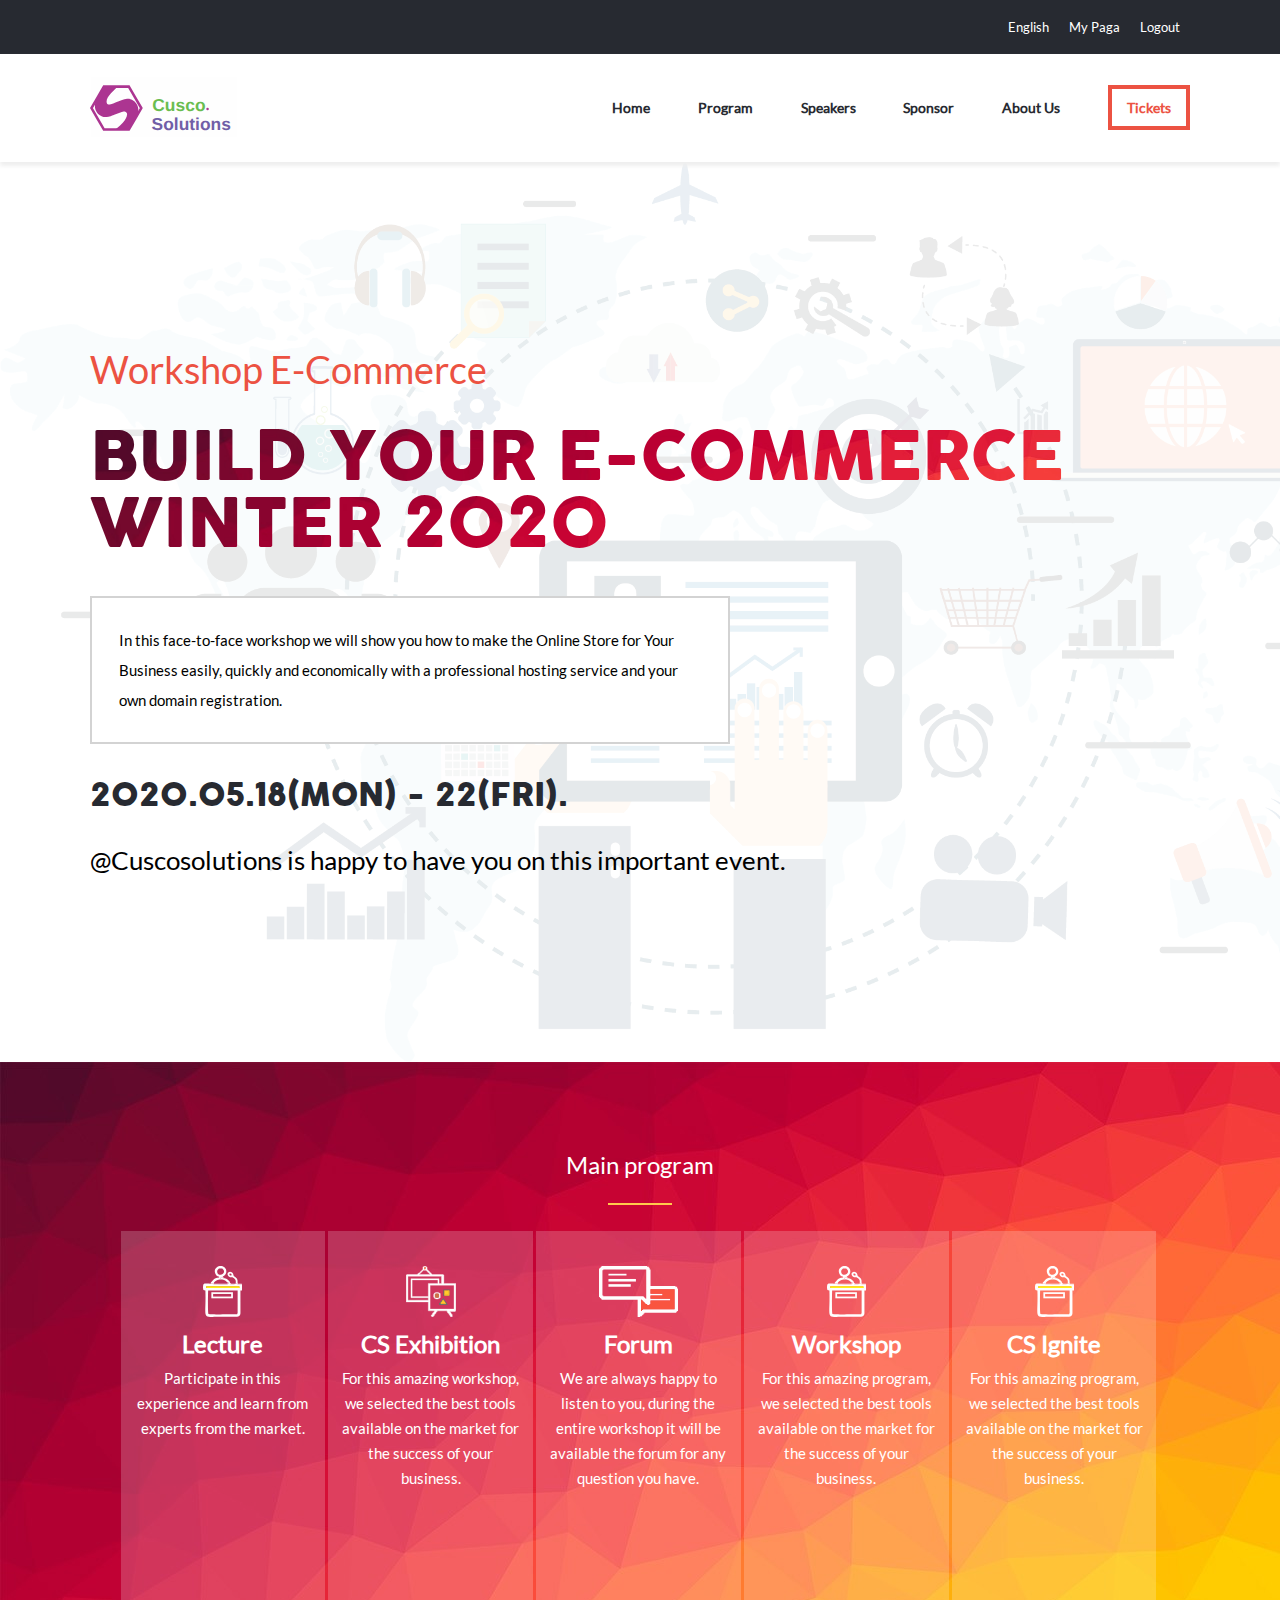
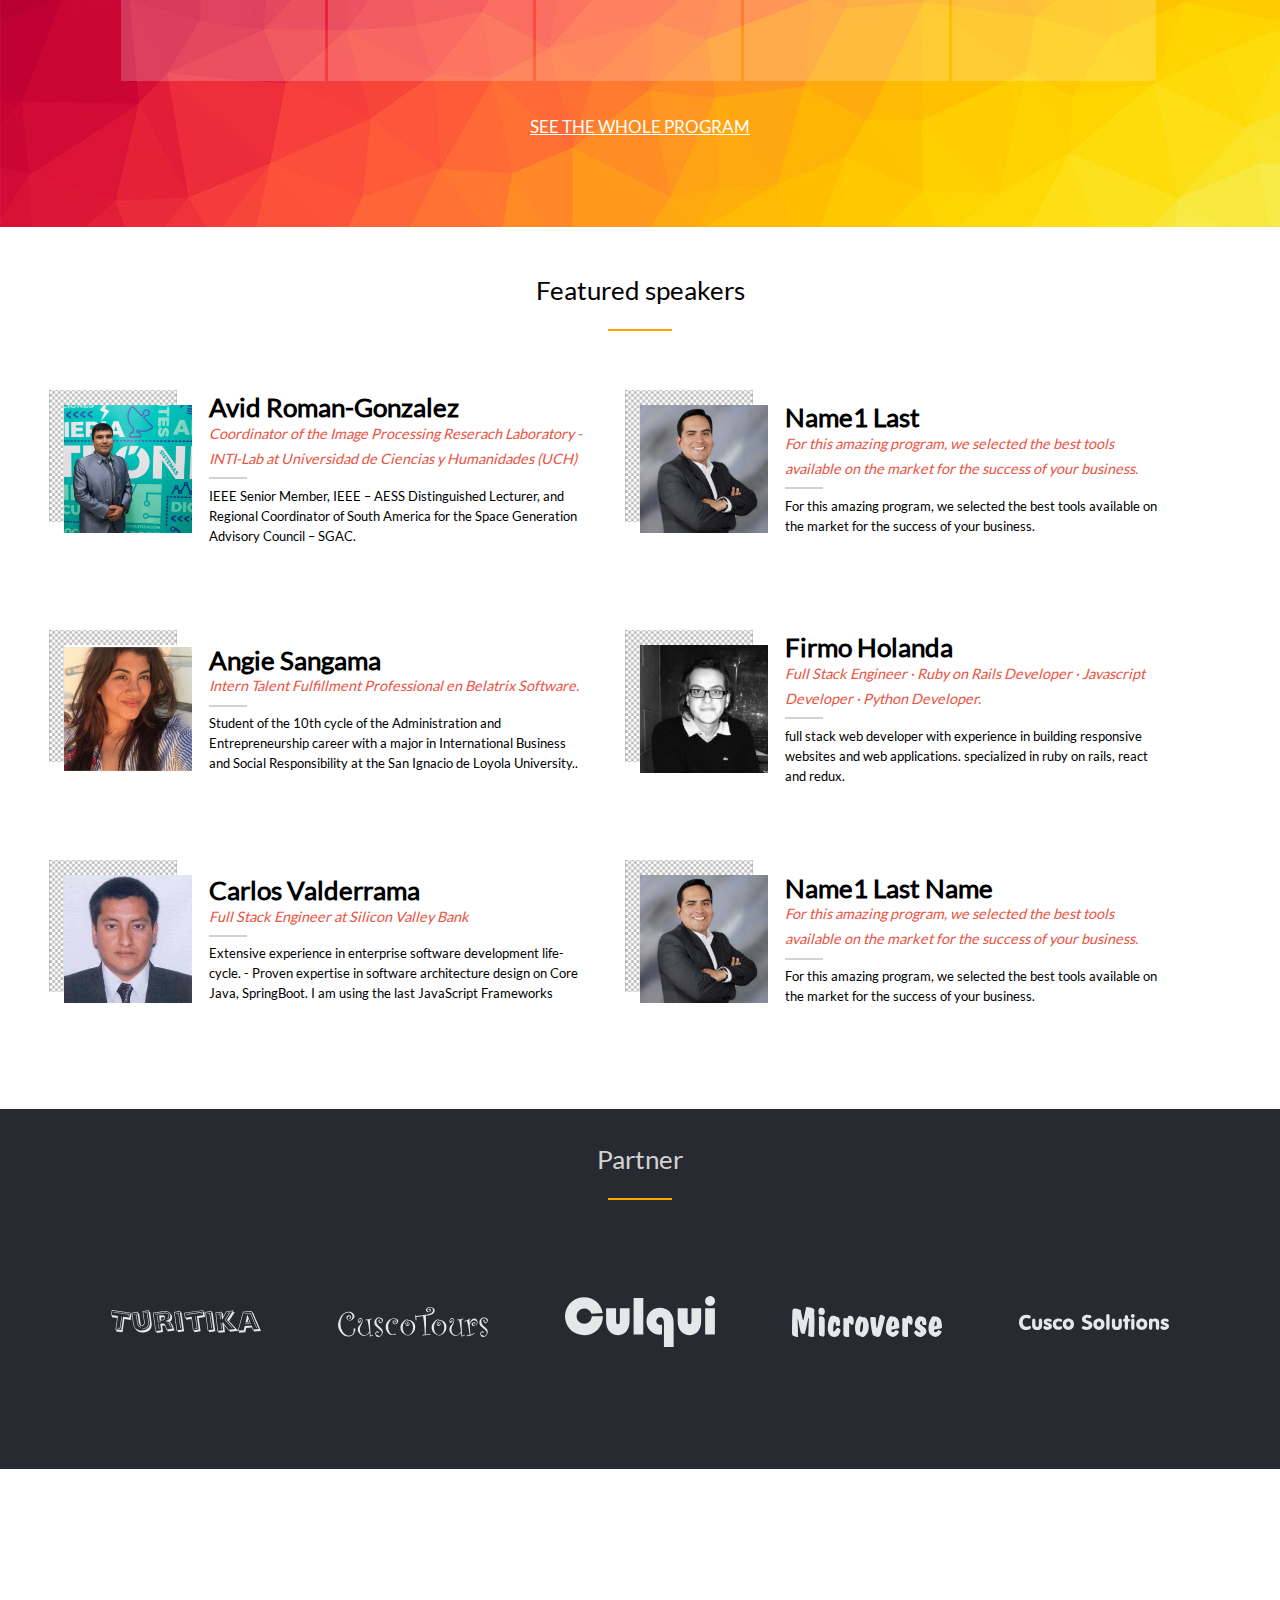
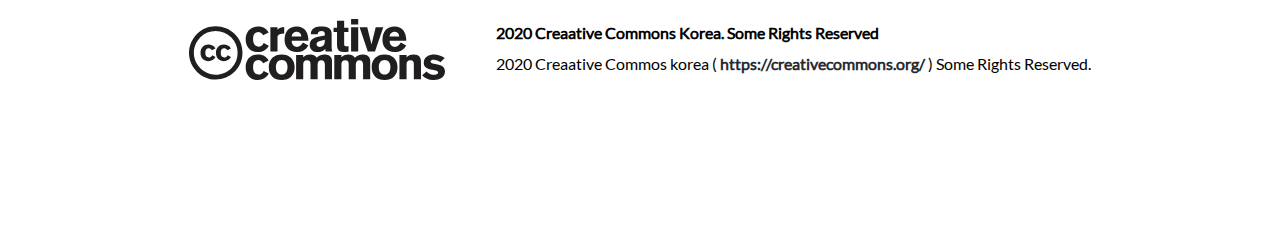
==== commit a57c0944: "adding style" ====
--- a/index.html
+++ b/index.html
@@ -15,24 +15,24 @@
 <body>
 
   <header class="top-bar" id="top-bar-1">
-    <nav class="nav-black-bar">
-      <ul>
-        <li><a href="#"><i class="fab fa-facebook-f"></i></a></li>
-        <li><a href="#"><i class="fab fa-twitter"></i></a></li>
-        <li><a href="#">English</a></li>
-        <li><a href="#">My Paga</a></li>
-        <li><a href="#">Logout</a></li>
+    <nav class="nav-black-bar f-lg-lato-0-8-500">
+      <ul class="nav-black-list">
+        <li><a class="link-nav-root-bar link-nav-black-bar-white" href="#"><i class="fab fa-facebook-f icons-top-bar icons-nav-root-first-child"></i></a></li>
+        <li><a class="link-nav-root-bar link-nav-black-bar-white" href="#"><i class="fab fa-twitter icons-top-bar"></i></a></li>
+        <li><a class="link-nav-root-bar link-nav-black-bar-white" href="#">English</a></li>
+        <li><a class="link-nav-root-bar link-nav-black-bar-white" href="#">My Paga</a></li>
+        <li><a class="link-nav-root-bar link-nav-black-bar-white" href="#">Logout</a></li>
       </ul>
     </nav>
-    <nav class="nav-white-bar" id="nav-sticky-element">
+    <nav class="nav-white-bar f-lg-lato-0-8-600" id="nav-sticky-element">
       <a href="#"><img src="./img/logo-cusco-solutions.svg" alt=""></a>
-      <ul>
-        <li><a href="#top-bar-1">Home</a></li>
-        <li><a href="#programsection">Program</a></li>
-        <li><a href="#speakersection">Speakers</a></li>
-        <li><a href="#sponsorsection">Sponsor</a></li>
-        <li><a href="about.html">About Us</a></li>
-        <li><a href="tickets.html">Tickets</a></li>
+      <ul class="list-nav-bar">
+        <li><a class="link-nav-white-bar" href="#top-bar-1">Home</a></li>
+        <li><a class="link-nav-white-bar" href="#programsection">Program</a></li>
+        <li><a class="link-nav-white-bar" href="#speakersection">Speakers</a></li>
+        <li><a class="link-nav-white-bar" href="#sponsorsection">Sponsor</a></li>
+        <li><a class="link-nav-white-bar" href="about.html">About Us</a></li>
+        <li><a class="link-nav-white-bar-orange" href="tickets.html">Tickets</a></li>
       </ul>
     </nav>
   </header>
@@ -54,12 +54,12 @@
 
   <div class="bg-cover">
     <section class=" container-cover">
-      <h2>Workshop E-Commerce</h2>
-      <h1>Build your e-Commerce winter 2020</h1>
-      <p>In this face-to-face workshop we will show you how to make the Online Store for Your Business easily, quickly
+      <h2 class="f-lg-lato-3-0-100">Workshop E-Commerce</h2>
+      <h1 class="f-lg-goose-5-3-500">Build your e-Commerce winter 2020</h1>
+      <p class="f-lg-lato-1-2-500">In this face-to-face workshop we will show you how to make the Online Store for Your Business easily, quickly
         and economically with a professional hosting service and your own domain registration.</p>
-      <h3>2020.05.18(MON) - 22(FRI).</h3>
-      <h4>@Cuscosolutions is happy to have you on this important event.</h4>
+      <h3 class="f-lg-goose-2-5-600">2020.05.18(MON) - 22(FRI).</h3>
+      <h4 class="f-lg-lato-2-0-500">@Cuscosolutions is happy to have you on this important event.</h4>
     </section>
   </div>
 
@@ -69,44 +69,44 @@
     <span></span>
 
     <div class="program-activities">
-      <article> 
+      <article class="item-activitie"> 
         <img src="img/podium1.svg" alt="">       
         <header>
-          <h2>Lecture</h2>
+          <h2 class="font-lato-low-bol-1-4-600">Lecture</h2>
         </header>
         <p>Participate in this experience and learn from experts from the market.</p>
       </article>
-      <article>
+      <article class="item-activitie">
         <img src="img/exhibition-logo.svg" alt="">
         <header>
-          <h2>CS Exhibition</h2>
+          <h2 class="font-lato-low-bol-1-4-600">CS Exhibition</h2>
         </header>
         <p>For this amazing workshop, we selected the best tools available on the market for the success of your business.</p>
       </article>
-      <article>
+      <article class="item-activitie">
         <img src="img/forum-logo.svg" alt="">
         <header>
-          <h2>Forum</h2>
+          <h2 class="font-lato-low-bol-1-4-600">Forum</h2>
         </header>
         <p>We are always happy to listen to you, during the entire workshop it will be available the forum for any question you have.</p>
       </article>
-      <article>
+      <article class="item-activitie">
         <img src="img/podium1.svg" alt="">
         <header>
-          <h2>Workshop</h2>
+          <h2 class="font-lato-low-bol-1-4-600">Workshop</h2>
         </header>
         <p>For this amazing program, we selected the best tools available on the market for the success of your business.</p>
       </article>
-      <article>
+      <article class="item-activitie">
         <img src="img/podium1.svg" alt="">
         <header>
-          <h2>CS Ignite</h2>
+          <h2 class="font-lato-low-bol-1-4-600">CS Ignite</h2>
         </header>
         <p>For this amazing program, we selected the best tools available on the market for the success of your business.</p>
       </article>
     </div>
 
-    <h3 id="SeeWholeProgram"><a href="">see the whole program</a> </h3>
+    <h3 id="SeeWholeProgram"><a class="link-mainprogram" href="">see the whole program</a> </h3>
 
     <button id="btnJoinWorkshop">Join Workshop 2020</button>
   </section>
@@ -122,7 +122,7 @@
         </div>
         <div class="card-content">
           <header>
-            <h2>Avid Roman-Gonzalez
+            <h2 class="font-lato-cap-bol-1-8">Avid Roman-Gonzalez
             </h2>
           </header>
           <h3>Coordinator of the Image Processing Reserach Laboratory - INTI-Lab at Universidad de Ciencias y Humanidades (UCH) </h3>
@@ -137,7 +137,7 @@
         </div>
         <div class="card-content">
           <header>
-            <h2>name1 last </h2>
+            <h2 class="font-lato-cap-bol-1-8">name1 last </h2>
           </header>
           <h3>For this amazing program, we selected the best tools available on the market for the success of your business. </h3>
           <span></span>
@@ -151,7 +151,7 @@
         </div>
         <div class="card-content">
           <header>
-            <h2>Angie sangama</h2>
+            <h2 class="font-lato-cap-bol-1-8">Angie sangama</h2>
           </header>
           <h3>Intern Talent Fulfillment Professional en Belatrix Software. </h3>
           <span></span>
@@ -165,7 +165,7 @@
         </div>
         <div class="card-content">
           <header>
-            <h2>Firmo Holanda</h2>
+            <h2 class="font-lato-cap-bol-1-8">Firmo Holanda</h2>
           </header>
           <h3>Full Stack Engineer · Ruby on Rails Developer · Javascript Developer · Python Developer. </h3>
           <span></span>
@@ -179,7 +179,7 @@
         </div>
         <div class="card-content">
           <header>
-            <h2>Carlos Valderrama</h2>
+            <h2 class="font-lato-cap-bol-1-8">Carlos Valderrama</h2>
           </header>
           <h3>Full Stack Engineer at Silicon Valley Bank </h3>
           <span></span>
@@ -194,7 +194,7 @@
         </div>
         <div class="card-content">
           <header>
-            <h2>name1 last name</h2>
+            <h2 class="font-lato-cap-bol-1-8">name1 last name</h2>
           </header>
           <h3>For this amazing program, we selected the best tools available on the market for the success of your business. </h3>
           <span></span>
@@ -218,9 +218,9 @@
     </div>
   </section>
 </main>
-  <footer class="footer-container">
+  <footer class="footer-container-white">
     <img class="img-footer" src="./img/cc-logo-dark.svg" alt="">
-    <div class="content-footer">
+    <div class="content-footer-white">
       <h2>2020 Creaative Commons Korea. Some Rights Reserved</h2>
       <p>
         2020 Creaative Commos korea ( <a
--- a/css/style.css
+++ b/css/style.css
@@ -8,6 +8,71 @@
   font-style: normal;
   font-weight: 500;
   src: url("../fonts/lato-v16-latin-regular.eot?") format("eot"), url("../fonts/lato-v16-latin-regular.woff") format("woff"), url("../fonts/lato-v16-latin-regular.ttf") format("truetype"), url("../fonts/lato-v16-latin-regular.svg#Lato") format("svg"); }
+.font-lato-cap-bol-1-8 {
+  font-family: "lato", sans-serif;
+  text-transform: capitalize;
+  font-size: 1.8vw;
+  font-weight: bolder; }
+
+.font-lato-low-bol-1-4-600 {
+  font-family: "lato", sans-serif;
+  font-size: 1.4vw;
+  font-weight: 600;
+  color: #ffca4c;
+  margin-bottom: 10px; }
+
+.f-lg-goose-5-3-500 {
+  font-family: "Cocogoose", sans-serif;
+  font-weight: 500;
+  font-size: 5.3vw;
+  color: #ec5242;
+  text-transform: uppercase; }
+
+.f-lg-goose-2-5-600 {
+  font-family: "Cocogoose", sans-serif;
+  color: #272a31;
+  font-size: 2.5vw;
+  text-transform: uppercase; }
+
+.f-lg-lato-3-0-100 {
+  font-family: "lato", sans-serif;
+  font-weight: 100;
+  font-size: 3vw;
+  color: #ec5242; }
+
+.f-lg-lato-2-0-500 {
+  font-family: "lato", sans-serif;
+  font-weight: 500;
+  font-size: 2vw; }
+
+.f-lg-lato-1-2-500 {
+  font-family: "lato", sans-serif;
+  font-weight: 500;
+  font-size: 1.2vw; }
+
+.f-lg-lato-0-9-400 {
+  font-family: "lato", sans-serif;
+  font-weight: 400;
+  font-size: 0.9rem;
+  color: #272a31; }
+
+.f-lg-lato-0-9-700 {
+  font-family: "lato", sans-serif;
+  font-weight: 700;
+  font-size: 0.9rem;
+  color: #272a31; }
+
+.f-lg-lato-0-8-600 {
+  font-family: "lato", sans-serif;
+  font-weight: 600;
+  font-size: 0.9rem; }
+
+.f-lg-lato-0-8-500 {
+  font-family: "lato", sans-serif;
+  font-weight: 500;
+  font-size: 0.8rem;
+  color: #fff; }
+
 * {
   box-sizing: border-box; }
 
@@ -43,42 +108,29 @@
   align-items: flex-start;
   justify-content: center; }
   .container-cover h1 {
-    font-family: "Cocogoose", sans-serif;
-    font-weight: 500;
-    font-size: 5.3vw;
-    color: #ec5242;
-    text-transform: uppercase;
     padding-bottom: 4vh;
     background-image: url(../img/bg-text.jpg);
     background-size: cover;
     -webkit-text-fill-color: transparent;
     -webkit-background-clip: text; }
   .container-cover h2 {
-    font-family: "lato", sans-serif;
-    font-weight: 100;
-    font-size: 3vw;
-    color: #ec5242;
     padding-bottom: 4vh; }
   .container-cover p {
     border: 2px solid #d3d3d3;
     width: 50vw;
     padding: 3vh;
-    font-family: "lato", sans-serif;
-    font-weight: 500;
     line-height: 30px;
-    font-size: 1.2vw;
     background-color: #fff; }
   .container-cover h3 {
-    font-family: "Cocogoose", sans-serif;
-    color: #272a31;
-    font-size: 2.5vw;
-    text-transform: uppercase;
     padding-top: 4vh; }
   .container-cover h4 {
-    font-family: "lato", sans-serif;
-    font-weight: 500;
-    font-size: 2vw;
     padding-top: 4vh; }
+
+#SeeWholeProgram {
+  display: initial; }
+
+#btnJoinWorkshop {
+  display: none; }
 
 .container-program {
   width: 100%;
@@ -105,8 +157,6 @@
     font-size: 1.3vw;
     font-family: "lato", sans-serif;
     padding-top: 3vw; }
-    .container-program h3 a {
-      color: #fff; }
   .container-program button {
     background-color: #ffca4c;
     padding: 3vh 4vw;
@@ -118,37 +168,6 @@
 .program-activities {
   display: flex;
   flex-flow: row; }
-  .program-activities article {
-    width: 16vw;
-    height: 50vh;
-    margin-right: 3px;
-    display: flex;
-    flex-flow: column;
-    align-items: center;
-    justify-content: start;
-    z-index: 1;
-    position: relative;
-    text-align: center; }
-    .program-activities article img {
-      height: 4vw;
-      z-index: 999;
-      margin-top: 35px;
-      margin-bottom: 15px; }
-    .program-activities article header {
-      padding: 0 0; }
-      .program-activities article header h2 {
-        font-family: "lato", sans-serif;
-        font-size: 1.4vw;
-        font-weight: 600;
-        color: #ffca4c;
-        margin-bottom: 10px; }
-    .program-activities article p {
-      color: #fff;
-      padding: 0 10px;
-      font-family: "lato", sans-serif;
-      line-height: 25px;
-      font-weight: 300;
-      font-size: 1.2vw; }
   .program-activities article::after {
     background-color: #fff;
     opacity: 0.2;
@@ -162,11 +181,31 @@
   .program-activities article:hover {
     border: 3px solid #fff; }
 
-#SeeWholeProgram {
-  display: initial; }
-
-#btnJoinWorkshop {
-  display: none; }
+.item-activitie {
+  width: 16vw;
+  height: 50vh;
+  margin-right: 3px;
+  display: flex;
+  flex-flow: column;
+  align-items: center;
+  justify-content: start;
+  z-index: 1;
+  position: relative;
+  text-align: center; }
+  .item-activitie img {
+    height: 4vw;
+    z-index: 999;
+    margin-top: 35px;
+    margin-bottom: 15px; }
+  .item-activitie header {
+    padding: 0 0; }
+  .item-activitie p {
+    color: #fff;
+    padding: 0 10px;
+    font-family: "lato", sans-serif;
+    line-height: 25px;
+    font-weight: 300;
+    font-size: 1.2vw; }
 
 .container-featured {
   width: 100%;
@@ -214,11 +253,6 @@
   justify-content: start;
   padding-left: 1.3vw;
   padding-right: 4.3vw; }
-  .card-content header h2 {
-    font-family: "lato", sans-serif;
-    text-transform: capitalize;
-    font-size: 1.8vw;
-    font-weight: bolder; }
   .card-content h3 {
     font-family: "lato", sans-serif;
     font-style: italic;
@@ -278,7 +312,10 @@
     width: 150px;
     margin: 5vh 3vw; }
 
-.footer-container {
+.img-footer {
+  width: 20vw; }
+
+.footer-container-white {
   width: 100%;
   height: 40vh;
   background-color: #fff;
@@ -288,22 +325,19 @@
   justify-content: center;
   padding: 0 10vw; }
 
-.content-footer {
+.content-footer-white {
   padding-left: 4vw; }
-  .content-footer h2 {
+  .content-footer-white h2 {
     padding-bottom: 1vw;
     font-family: "lato", sans-serif;
     font-weight: bold; }
-  .content-footer p {
+  .content-footer-white p {
     font-family: "lato", sans-serif;
     line-height: 20px; }
-    .content-footer p a {
+    .content-footer-white p a {
       font-weight: bold;
       text-decoration: none;
       color: #272a31; }
-
-.img-footer {
-  width: 20vw; }
 
 .footer-container-dark {
   width: 100%;
@@ -330,9 +364,6 @@
       font-weight: bold;
       text-decoration: none;
       color: #fff; }
-
-.img-footer {
-  width: 20vw; }
 
 .bg-cover-about {
   display: block;
@@ -349,61 +380,6 @@
   bottom: 0;
   right: 0;
   content: ""; }
-
-.past-event-1 {
-  background-image: url(../img/conf2018.jpg);
-  background-size: cover;
-  background-repeat: no-repeat;
-  width: 35vw;
-  height: 30vh;
-  display: flex;
-  flex-flow: column;
-  position: relative;
-  align-items: center;
-  justify-content: center;
-  margin-right: 1vw; }
-  .past-event-1 a {
-    display: block;
-    background-color: #f00;
-    opacity: 0.5;
-    width: 100%;
-    height: 100%;
-    position: absolute;
-    left: 0;
-    bottom: 0; }
-  .past-event-1 h2 {
-    color: #fff;
-    z-index: 998; }
-  .past-event-1 h3 {
-    color: #fff;
-    z-index: 998; }
-
-.past-event-2 {
-  background-image: url(../img/conf2018.jpg);
-  background-size: cover;
-  background-repeat: no-repeat;
-  width: 35vw;
-  height: 30vh;
-  display: flex;
-  flex-flow: column;
-  position: relative;
-  align-items: center;
-  justify-content: center; }
-  .past-event-2 a {
-    display: block;
-    background-color: #f00;
-    opacity: 0.5;
-    width: 100%;
-    height: 100%;
-    position: absolute;
-    left: 0;
-    bottom: 0; }
-  .past-event-2 h2 {
-    color: #fff;
-    z-index: 998; }
-  .past-event-2 h3 {
-    color: #fff;
-    z-index: 998; }
 
 .container-cover-about {
   z-index: 5;
@@ -468,10 +444,9 @@
     text-transform: initial;
     padding-top: 4vh;
     font-weight: 700; }
-    .container-cover-about h4 a {
-      text-decoration: underline;
-      color: inherit;
-      line-height: 20px; }
+
+#subtitle-about {
+  display: none; }
 
 .container-creative-comm {
   width: 100%;
@@ -552,13 +527,60 @@
     font-size: 1.1vw;
     text-align: center; }
 
-.list-past-pictures {
-  padding-top: 3vh;
-  display: flex;
-  flex-flow: row; }
-
-#subtitle-about {
-  display: none; }
+.past-event-1 {
+  background-image: url(../img/conf2018.jpg);
+  background-size: cover;
+  background-repeat: no-repeat;
+  width: 35vw;
+  height: 30vh;
+  display: flex;
+  flex-flow: column;
+  position: relative;
+  align-items: center;
+  justify-content: center;
+  margin-right: 1vw; }
+  .past-event-1 a {
+    display: block;
+    background-color: #f00;
+    opacity: 0.5;
+    width: 100%;
+    height: 100%;
+    position: absolute;
+    left: 0;
+    bottom: 0; }
+  .past-event-1 h2 {
+    color: #fff;
+    z-index: 998; }
+  .past-event-1 h3 {
+    color: #fff;
+    z-index: 998; }
+
+.past-event-2 {
+  background-image: url(../img/conf2018.jpg);
+  background-size: cover;
+  background-repeat: no-repeat;
+  width: 35vw;
+  height: 30vh;
+  display: flex;
+  flex-flow: column;
+  position: relative;
+  align-items: center;
+  justify-content: center; }
+  .past-event-2 a {
+    display: block;
+    background-color: #f00;
+    opacity: 0.5;
+    width: 100%;
+    height: 100%;
+    position: absolute;
+    left: 0;
+    bottom: 0; }
+  .past-event-2 h2 {
+    color: #fff;
+    z-index: 998; }
+  .past-event-2 h3 {
+    color: #fff;
+    z-index: 998; }
 
 .container-tickets-main {
   width: 100%;
@@ -748,9 +770,7 @@
     left: -5px;
     cursor: pointer;
     opacity: 0;
-    /* hide this */
-    z-index: 2;
-    /* and place it over the hamburger */ }
+    z-index: 2; }
   .menuToggle input:checked ~ ul {
     transform: none; }
 
@@ -773,107 +793,6 @@
     font-family: "lato", sans-serif;
     font-weight: 900; }
 
-.nav-black-bar {
-  background-color: #272a31;
-  font-family: "lato", sans-serif;
-  font-weight: 500;
-  font-size: 0.8rem;
-  padding: 0 10vh;
-  height: 6vh;
-  display: flex;
-  flex-flow: row;
-  justify-content: flex-end; }
-  .nav-black-bar ul {
-    display: flex;
-    flex-flow: row;
-    align-items: center; }
-    .nav-black-bar ul li {
-      display: inline;
-      color: #fff;
-      line-height: 20px;
-      padding: 5px 10px 5px 10px; }
-      .nav-black-bar ul li a {
-        color: #fff;
-        text-decoration: none; }
-        .nav-black-bar ul li a i {
-          width: 16px;
-          height: 16px;
-          color: #fff; }
-
-.nav-white-bar {
-  background-color: #fff;
-  display: flex;
-  flex-flow: row;
-  font-family: "lato", sans-serif;
-  font-weight: 600;
-  font-size: 0.9rem;
-  justify-content: space-between;
-  align-items: center;
-  padding: 0 10vh;
-  height: 12vh;
-  -webkit-box-shadow: 0 4px 4px 0 #efefef;
-  -moz-box-shadow: 0 4px 4px 0 #efefef;
-  box-shadow: 0 4px 4px 0 #efefef;
-  z-index: 996; }
-  .nav-white-bar ul li {
-    display: inline;
-    color: #fff;
-    line-height: 30px;
-    padding-right: 3.5vw; }
-    .nav-white-bar ul li a {
-      text-decoration: none;
-      color: #272a31; }
-  .nav-white-bar ul li:last-child {
-    border: 4px solid #ec5242;
-    padding: 10px 15px; }
-    .nav-white-bar ul li:last-child a {
-      color: #ec5242; }
-
-.nav-bar-root {
-  padding: 0 10vh;
-  width: 100%;
-  color: #272a31;
-  display: flex;
-  flex-flow: row;
-  justify-content: flex-end;
-  align-items: center;
-  background-color: #fbfbfb; }
-  .nav-bar-root ul {
-    display: flex;
-    flex-flow: row;
-    align-items: center;
-    padding: 3vh 0; }
-    .nav-bar-root ul li {
-      padding: 0 1vw; }
-      .nav-bar-root ul li a {
-        font-family: "lato", sans-serif;
-        text-decoration: none;
-        color: inherit; }
-        .nav-bar-root ul li a i {
-          font-size: 0.6rem;
-          color: #ec5242;
-          padding-right: 1vw; }
-    .nav-bar-root ul li:first-child {
-      padding: 0; }
-      .nav-bar-root ul li:first-child a {
-        text-decoration: none;
-        color: inherit; }
-        .nav-bar-root ul li:first-child a i {
-          font-size: 1rem;
-          color: #272a31;
-          padding-right: 0; }
-    .nav-bar-root ul li:last-child {
-      padding-right: 1vw; }
-      .nav-bar-root ul li:last-child a {
-        font-family: "lato", sans-serif;
-        text-decoration: none;
-        color: inherit;
-        font-weight: 700; }
-        .nav-bar-root ul li:last-child a i {
-          font-size: 0.6rem;
-          color: #ec5242;
-          padding-right: 1vw; }
-
 #top-bar-1 {
   display: inherit; }
 
@@ -890,6 +809,96 @@
   display: block;
   top: 10px;
   left: 20px; }
+
+.nav-black-bar {
+  background-color: #272a31;
+  padding: 0 10vh;
+  height: 6vh;
+  display: flex;
+  flex-flow: row;
+  justify-content: flex-end; }
+
+.nav-black-list {
+  display: flex;
+  flex-flow: row;
+  align-items: center; }
+  .nav-black-list li {
+    display: inline;
+    line-height: 20px;
+    padding: 5px 10px 5px 10px; }
+
+.nav-bar-root {
+  padding: 0 10vh;
+  width: 100%;
+  color: #272a31;
+  display: flex;
+  flex-flow: row;
+  justify-content: flex-end;
+  align-items: center;
+  background-color: #fbfbfb; }
+
+.list-root-bar {
+  display: flex;
+  flex-flow: row;
+  align-items: center;
+  padding: 3vh 0; }
+  .list-root-bar li {
+    padding: 0 1vw; }
+  .list-root-bar li:first-child {
+    padding: 0; }
+  .list-root-bar li:last-child {
+    padding-right: 1vw; }
+
+.nav-white-bar {
+  background-color: #fff;
+  display: flex;
+  flex-flow: row;
+  justify-content: space-between;
+  align-items: center;
+  padding: 0 10vh;
+  height: 12vh;
+  -webkit-box-shadow: 0 4px 4px 0 #efefef;
+  -moz-box-shadow: 0 4px 4px 0 #efefef;
+  box-shadow: 0 4px 4px 0 #efefef;
+  z-index: 996; }
+
+.list-nav-bar li {
+  display: inline;
+  color: #fff;
+  line-height: 30px;
+  padding-right: 3.5vw; }
+.list-nav-bar li:last-child {
+  border: 4px solid #ec5242;
+  padding: 10px 15px; }
+
+.link-mainprogram {
+  color: #fff; }
+
+.link-container-cover-about {
+  text-decoration: underline;
+  color: inherit;
+  line-height: 20px; }
+
+.link-nav-root-bar {
+  font-family: "lato", sans-serif;
+  text-decoration: none;
+  color: inherit; }
+
+.link-nav-root-bar-inherit {
+  text-decoration: none;
+  color: inherit; }
+
+.link-nav-white-bar {
+  text-decoration: none;
+  color: #272a31; }
+
+.link-nav-white-bar-orange {
+  text-decoration: none;
+  color: #ec5242; }
+
+.link-nav-black-bar-white {
+  text-decoration: none;
+  color: #fff; }
 
 @media (max-width: 991px) {
   .container-cover p {
@@ -1015,20 +1024,6 @@
   .card-picture img {
     width: 20vw; }
 
-  .card-content {
-    padding-left: 3vw;
-    padding-right: 1.5vw; }
-    .card-content header h2 {
-      font-size: 2.8vw;
-      padding-bottom: 1vh; }
-    .card-content span {
-      padding: 1px;
-      margin: 4px; }
-
-  .footer-container-dark {
-    height: 100%;
-    padding: 10vh 5vw; }
-
   .content-footer-dark {
     padding: 0; }
     .content-footer-dark h2 {
@@ -1042,6 +1037,20 @@
         font-weight: bold;
         text-decoration: none;
         color: #fff; }
+
+  .card-content {
+    padding-left: 3vw;
+    padding-right: 1.5vw; }
+    .card-content header h2 {
+      font-size: 2.8vw;
+      padding-bottom: 1vh; }
+    .card-content span {
+      padding: 1px;
+      margin: 4px; }
+
+  .footer-container-dark {
+    height: 100%;
+    padding: 10vh 5vw; }
 
   .img-footer {
     width: 40vw; }
@@ -1183,6 +1192,17 @@
     font-size: 3vw;
     padding-top: 4vh; }
 
+  .container-tickets-main h2 {
+    font-size: 3.2vw; }
+
+  .container-lunch-options h2 {
+    font-size: 3.2vw; }
+
+  .step2 h4 {
+    font-size: 2.2vw; }
+  .step2 h3 {
+    font-size: 2.2vw; }
+
   .program-activities {
     display: flex;
     flex-flow: column; }
@@ -1208,20 +1228,23 @@
         text-align: left;
         font-size: 2.5vw; }
 
-  .container-tickets-main h2 {
-    font-size: 3.2vw; }
-
   .step1 h4 {
     font-size: 2.2vw; }
   .step1 h3 {
-    font-size: 2.2vw; }
-
-  .container-lunch-options h2 {
-    font-size: 3.2vw; }
-
-  .step2 h4 {
-    font-size: 2.2vw; }
-  .step2 h3 {
     font-size: 2.2vw; } }
+.icons-top-bar {
+  width: 16px;
+  height: 16px;
+  color: #fff; }
+
+.icons-nav-root {
+  font-size: 0.6rem;
+  color: #ec5242;
+  padding-right: 1vw; }
+
+.icons-nav-root-first-child {
+  font-size: 1rem;
+  color: #272a31;
+  padding-right: 0; }
 
 /*# sourceMappingURL=style.css.map */
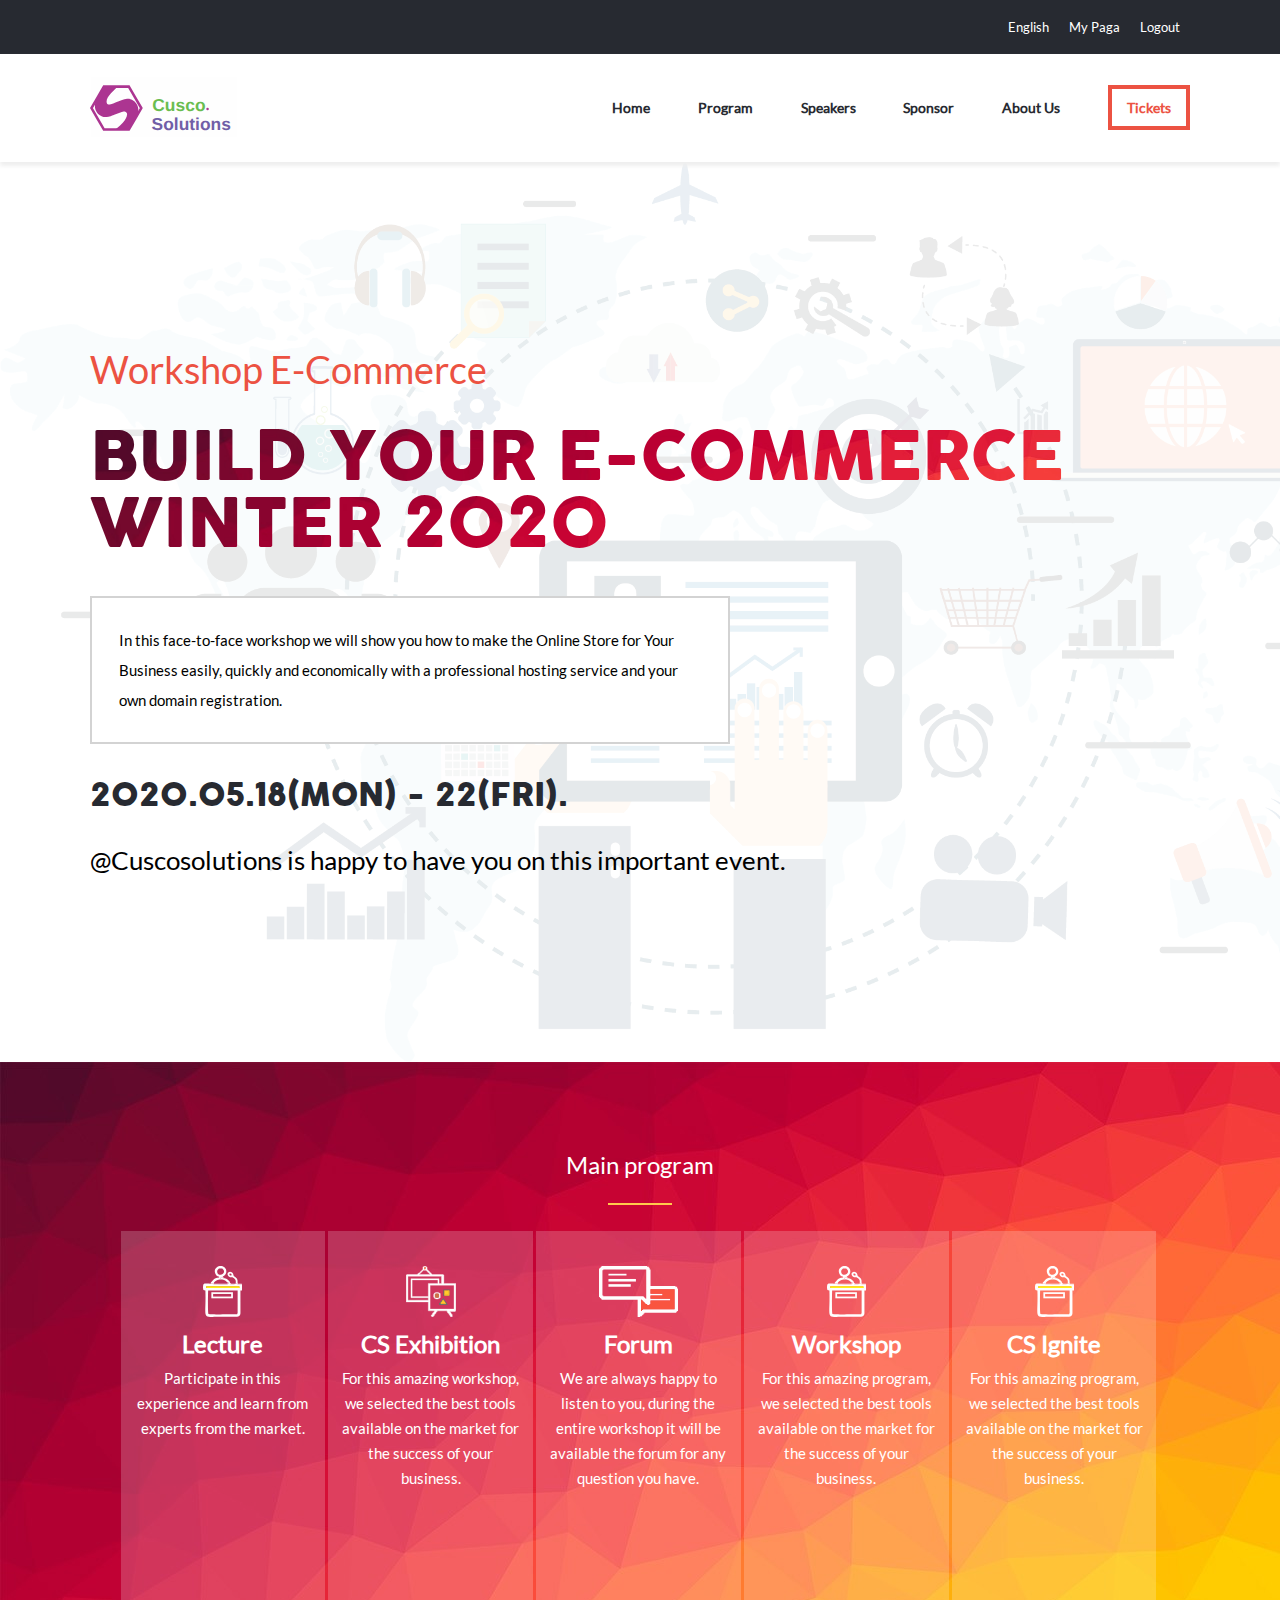
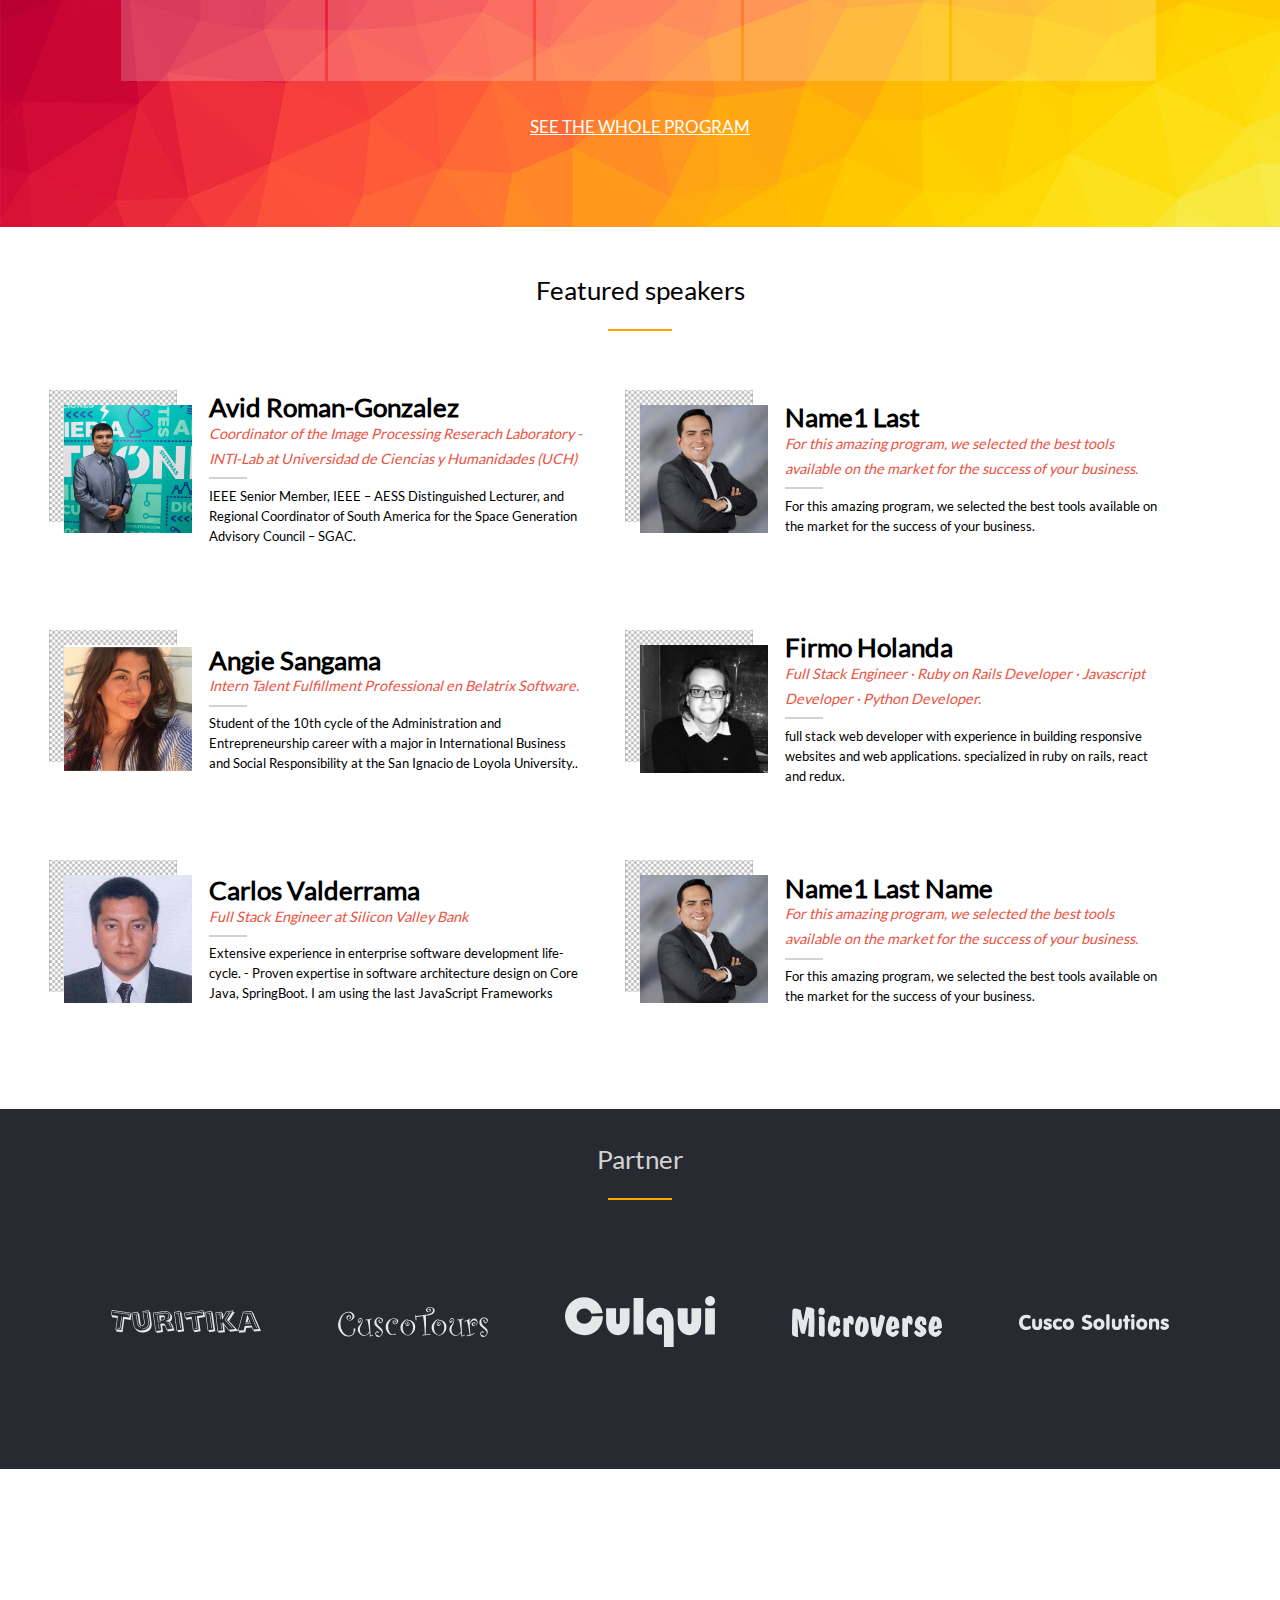
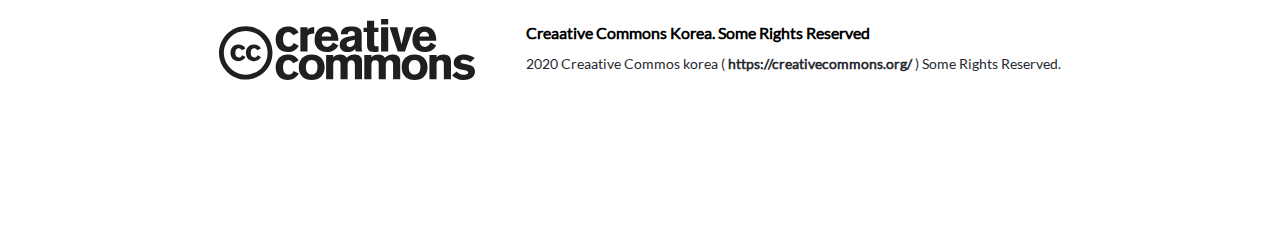
==== commit 7b2403f1: "adding style" ====
--- a/index.html
+++ b/index.html
@@ -221,10 +221,10 @@
   <footer class="footer-container-white">
     <img class="img-footer" src="./img/cc-logo-dark.svg" alt="">
     <div class="content-footer-white">
-      <h2>2020 Creaative Commons Korea. Some Rights Reserved</h2>
-      <p>
-        2020 Creaative Commos korea ( <a
-          href="https://creativecommons.org/">https://creativecommons.org/</a> ) Some Rights Reserved.
+      <h2>Creaative Commons Korea. Some Rights Reserved</h2>
+      <p class="f-lg-lato-0-9-400">
+        2020 Creaative Commos korea ( 
+          <a class="link-nav-root-bar-inherit f-lg-lato-0-9-700" href="https://creativecommons.org/">https://creativecommons.org/</a> ) Some Rights Reserved.
       </p>
     </div>
   </footer>
--- a/css/style.css
+++ b/css/style.css
@@ -2,89 +2,115 @@
   font-family: "Cocogoose";
   font-style: normal;
   font-weight: 500;
-  src: url("../fonts/Cocogoose.eot?") format("eot"), url("../fonts/Cocogoose.woff") format("woff"), url("../fonts/Cocogoose.ttf") format("truetype"), url("../fonts/Cocogoose.svg#Cocogoose") format("svg"); }
+  src: url("../fonts/Cocogoose.eot?") format("eot"), url("../fonts/Cocogoose.woff") format("woff"), url("../fonts/Cocogoose.ttf") format("truetype"), url("../fonts/Cocogoose.svg#Cocogoose") format("svg");
+}
+
 @font-face {
   font-family: "Lato";
   font-style: normal;
   font-weight: 500;
-  src: url("../fonts/lato-v16-latin-regular.eot?") format("eot"), url("../fonts/lato-v16-latin-regular.woff") format("woff"), url("../fonts/lato-v16-latin-regular.ttf") format("truetype"), url("../fonts/lato-v16-latin-regular.svg#Lato") format("svg"); }
+  src: url("../fonts/lato-v16-latin-regular.eot?") format("eot"), url("../fonts/lato-v16-latin-regular.woff") format("woff"), url("../fonts/lato-v16-latin-regular.ttf") format("truetype"), url("../fonts/lato-v16-latin-regular.svg#Lato") format("svg");
+}
+
 .font-lato-cap-bol-1-8 {
   font-family: "lato", sans-serif;
   text-transform: capitalize;
   font-size: 1.8vw;
-  font-weight: bolder; }
+  font-weight: bolder;
+}
 
 .font-lato-low-bol-1-4-600 {
   font-family: "lato", sans-serif;
   font-size: 1.4vw;
   font-weight: 600;
   color: #ffca4c;
-  margin-bottom: 10px; }
+  margin-bottom: 10px;
+}
 
 .f-lg-goose-5-3-500 {
   font-family: "Cocogoose", sans-serif;
   font-weight: 500;
   font-size: 5.3vw;
   color: #ec5242;
-  text-transform: uppercase; }
+  text-transform: uppercase;
+}
 
 .f-lg-goose-2-5-600 {
   font-family: "Cocogoose", sans-serif;
   color: #272a31;
   font-size: 2.5vw;
-  text-transform: uppercase; }
+  text-transform: uppercase;
+}
 
 .f-lg-lato-3-0-100 {
   font-family: "lato", sans-serif;
   font-weight: 100;
   font-size: 3vw;
-  color: #ec5242; }
+  color: #ec5242;
+}
 
 .f-lg-lato-2-0-500 {
   font-family: "lato", sans-serif;
   font-weight: 500;
-  font-size: 2vw; }
+  font-size: 2vw;
+}
 
 .f-lg-lato-1-2-500 {
   font-family: "lato", sans-serif;
   font-weight: 500;
-  font-size: 1.2vw; }
+  font-size: 1.2vw;
+}
 
 .f-lg-lato-0-9-400 {
   font-family: "lato", sans-serif;
   font-weight: 400;
   font-size: 0.9rem;
-  color: #272a31; }
+  color: #272a31;
+}
+
+.f-lg-lato-0-9-400-w {
+  font-family: "lato", sans-serif;
+  font-weight: 400;
+  font-size: 0.9rem;
+  color: #fff;
+}
 
 .f-lg-lato-0-9-700 {
   font-family: "lato", sans-serif;
   font-weight: 700;
   font-size: 0.9rem;
-  color: #272a31; }
+  color: #272a31;
+}
 
 .f-lg-lato-0-8-600 {
   font-family: "lato", sans-serif;
   font-weight: 600;
-  font-size: 0.9rem; }
+  font-size: 0.9rem;
+}
 
 .f-lg-lato-0-8-500 {
   font-family: "lato", sans-serif;
   font-weight: 500;
   font-size: 0.8rem;
-  color: #fff; }
+  color: #fff;
+}
 
 * {
-  box-sizing: border-box; }
+  box-sizing: border-box;
+}
 
 html {
-  scroll-behavior: smooth; }
+  scroll-behavior: smooth;
+}
 
 body {
-  font-family: "Cocogoose", sans-serif; }
+  font-family: "Cocogoose", sans-serif;
+}
 
 .bg-cover {
   display: block;
-  position: relative; }
+  position: relative;
+}
 
 .bg-cover::after {
   background-image: url(../img/bg-main.png);
@@ -96,7 +122,8 @@
   left: 0;
   bottom: 0;
   right: 0;
-  content: ""; }
+  content: "";
+}
 
 .container-cover {
   z-index: 5;
@@ -106,31 +133,44 @@
   display: flex;
   flex-flow: column;
   align-items: flex-start;
-  justify-content: center; }
-  .container-cover h1 {
-    padding-bottom: 4vh;
-    background-image: url(../img/bg-text.jpg);
-    background-size: cover;
-    -webkit-text-fill-color: transparent;
-    -webkit-background-clip: text; }
-  .container-cover h2 {
-    padding-bottom: 4vh; }
-  .container-cover p {
-    border: 2px solid #d3d3d3;
-    width: 50vw;
-    padding: 3vh;
-    line-height: 30px;
-    background-color: #fff; }
-  .container-cover h3 {
-    padding-top: 4vh; }
-  .container-cover h4 {
-    padding-top: 4vh; }
+  justify-content: center;
+}
+
+.container-cover h1 {
+  padding-bottom: 4vh;
+  background-image: url(../img/bg-text.jpg);
+  background-size: cover;
+  -webkit-text-fill-color: transparent;
+  -webkit-background-clip: text;
+}
+
+.container-cover h2 {
+  padding-bottom: 4vh;
+}
+
+.container-cover p {
+  border: 2px solid #d3d3d3;
+  width: 50vw;
+  padding: 3vh;
+  line-height: 30px;
+  background-color: #fff;
+}
+
+.container-cover h3 {
+  padding-top: 4vh;
+}
+
+.container-cover h4 {
+  padding-top: 4vh;
+}
 
 #SeeWholeProgram {
-  display: initial; }
+  display: initial;
+}
 
 #btnJoinWorkshop {
-  display: none; }
+  display: none;
+}
 
 .container-program {
   width: 100%;
@@ -139,47 +179,45 @@
   flex-flow: column;
   align-items: center;
   justify-content: center;
-  background-image: url(../img/bg-text.jpg); }
-  .container-program h2 {
-    font-family: "lato", sans-serif;
-    color: #fff;
-    font-size: 1.9vw; }
-  .container-program span {
-    height: 1px;
-    padding: 1px;
-    background-color: #ffca4c;
-    content: "";
-    display: block;
-    width: 5vw;
-    margin: 2vw 0; }
-  .container-program h3 {
-    text-transform: uppercase;
-    font-size: 1.3vw;
-    font-family: "lato", sans-serif;
-    padding-top: 3vw; }
-  .container-program button {
-    background-color: #ffca4c;
-    padding: 3vh 4vw;
-    border-radius: 3px;
-    border: 0;
-    color: #272a31;
-    font-weight: 900; }
+  background-image: url(../img/bg-text.jpg);
+}
+
+.container-program h2 {
+  font-family: "lato", sans-serif;
+  color: #fff;
+  font-size: 1.9vw;
+}
+
+.container-program span {
+  height: 1px;
+  padding: 1px;
+  background-color: #ffca4c;
+  content: "";
+  display: block;
+  width: 5vw;
+  margin: 2vw 0;
+}
+
+.container-program h3 {
+  text-transform: uppercase;
+  font-size: 1.3vw;
+  font-family: "lato", sans-serif;
+  padding-top: 3vw;
+}
+
+.container-program button {
+  background-color: #ffca4c;
+  padding: 3vh 4vw;
+  border-radius: 3px;
+  border: 0;
+  color: #272a31;
+  font-weight: 900;
+}
 
 .program-activities {
   display: flex;
-  flex-flow: row; }
-  .program-activities article::after {
-    background-color: #fff;
-    opacity: 0.2;
-    z-index: -1;
-    position: absolute;
-    top: 0;
-    left: 0;
-    bottom: 0;
-    right: 0;
-    content: ""; }
-  .program-activities article:hover {
-    border: 3px solid #fff; }
+  flex-flow: row;
+}
 
 .item-activitie {
   width: 16vw;
@@ -191,21 +229,28 @@
   justify-content: start;
   z-index: 1;
   position: relative;
-  text-align: center; }
-  .item-activitie img {
-    height: 4vw;
-    z-index: 999;
-    margin-top: 35px;
-    margin-bottom: 15px; }
-  .item-activitie header {
-    padding: 0 0; }
-  .item-activitie p {
-    color: #fff;
-    padding: 0 10px;
-    font-family: "lato", sans-serif;
-    line-height: 25px;
-    font-weight: 300;
-    font-size: 1.2vw; }
+  text-align: center;
+}
+
+.item-activitie img {
+  height: 4vw;
+  z-index: 999;
+  margin-top: 35px;
+  margin-bottom: 15px;
+}
+
+.item-activitie header {
+  padding: 0 0;
+}
+
+.item-activitie p {
+  color: #fff;
+  padding: 0 10px;
+  font-family: "lato", sans-serif;
+  line-height: 25px;
+  font-weight: 300;
+  font-size: 1.2vw;
+}
 
 .container-featured {
   width: 100%;
@@ -214,37 +259,48 @@
   flex-flow: column;
   align-items: center;
   justify-content: center;
-  padding: 4vw 0; }
-  .container-featured h2 {
-    font-family: "lato", sans-serif;
-    color: black;
-    font-size: 2vw; }
-  .container-featured span {
-    height: 1px;
-    padding: 1px;
-    background-color: orange;
-    content: "";
-    display: block;
-    width: 5vw;
-    margin: 2vw 0; }
+  padding: 4vw 0;
+}
+
+.container-featured h2 {
+  font-family: "lato", sans-serif;
+  color: black;
+  font-size: 2vw;
+}
+
+.container-featured span {
+  height: 1px;
+  padding: 1px;
+  background-color: orange;
+  content: "";
+  display: block;
+  width: 5vw;
+  margin: 2vw 0;
+}
 
 .speaker-preview {
   display: flex;
   flex-flow: wrap;
-  padding: 0 5vw; }
-  .speaker-preview article {
-    flex-grow: 1;
-    width: 50%;
-    display: flex;
-    flex-flow: row;
-    align-items: center;
-    padding-bottom: 4vw;
-    padding-top: 3vw; }
+  padding: 0 5vw;
+}
+
+.speaker-preview article {
+  flex-grow: 1;
+  width: 50%;
+  display: flex;
+  flex-flow: row;
+  align-items: center;
+  padding-bottom: 4vw;
+  padding-top: 3vw;
+}
 
 .card-picture {
-  position: relative; }
-  .card-picture img {
-    width: 10vw; }
+  position: relative;
+}
+
+.card-picture img {
+  width: 10vw;
+}
 
 .card-content {
   display: flex;
@@ -252,32 +308,40 @@
   align-items: flex-start;
   justify-content: start;
   padding-left: 1.3vw;
-  padding-right: 4.3vw; }
-  .card-content h3 {
-    font-family: "lato", sans-serif;
-    font-style: italic;
-    color: #ec5242;
-    line-height: 25px;
-    font-size: 0.9rem; }
-  .card-content span {
-    height: 1px;
-    padding: 1px;
-    background-color: #d3d3d3;
-    content: "";
-    display: block;
-    width: 3vw;
-    margin: 0.5vw 0; }
-  .card-content p {
-    line-height: 20px;
-    font-family: "lato", sans-serif;
-    font-size: 0.8rem; }
+  padding-right: 4.3vw;
+}
+
+.card-content h3 {
+  font-family: "lato", sans-serif;
+  font-style: italic;
+  color: #ec5242;
+  line-height: 25px;
+  font-size: 0.9rem;
+}
+
+.card-content span {
+  height: 1px;
+  padding: 1px;
+  background-color: #d3d3d3;
+  content: "";
+  display: block;
+  width: 3vw;
+  margin: 0.5vw 0;
+}
+
+.card-content p {
+  line-height: 20px;
+  font-family: "lato", sans-serif;
+  font-size: 0.8rem;
+}
 
 .picture-back-png {
   position: absolute;
   top: -15px;
   bottom: 0;
   left: -15px;
-  z-index: -1; }
+  z-index: -1;
+}
 
 .container-partner {
   background-color: #272a31;
@@ -287,19 +351,24 @@
   flex-flow: column;
   align-items: center;
   padding-top: 3vw;
-  padding-bottom: 3vw; }
-  .container-partner h2 {
-    font-family: "lato", sans-serif;
-    color: #d3d3d3;
-    font-size: 2vw; }
-  .container-partner span {
-    height: 1px;
-    padding: 1px;
-    background-color: orange;
-    content: "";
-    display: block;
-    width: 5vw;
-    margin: 2vw 0; }
+  padding-bottom: 3vw;
+}
+
+.container-partner h2 {
+  font-family: "lato", sans-serif;
+  color: #d3d3d3;
+  font-size: 2vw;
+}
+
+.container-partner span {
+  height: 1px;
+  padding: 1px;
+  background-color: orange;
+  content: "";
+  display: block;
+  width: 5vw;
+  margin: 2vw 0;
+}
 
 .list-sponsor-logo {
   padding-bottom: 3vw;
@@ -307,13 +376,17 @@
   display: flex;
   flex-flow: wrap;
   align-items: center;
-  justify-content: center; }
-  .list-sponsor-logo img {
-    width: 150px;
-    margin: 5vh 3vw; }
+  justify-content: center;
+}
+
+.list-sponsor-logo img {
+  width: 150px;
+  margin: 5vh 3vw;
+}
 
 .img-footer {
-  width: 20vw; }
+  width: 20vw;
+}
 
 .footer-container-white {
   width: 100%;
@@ -323,21 +396,23 @@
   flex-flow: row;
   align-items: center;
   justify-content: center;
-  padding: 0 10vw; }
+  padding: 0 10vw;
+}
 
 .content-footer-white {
-  padding-left: 4vw; }
-  .content-footer-white h2 {
-    padding-bottom: 1vw;
-    font-family: "lato", sans-serif;
-    font-weight: bold; }
-  .content-footer-white p {
-    font-family: "lato", sans-serif;
-    line-height: 20px; }
-    .content-footer-white p a {
-      font-weight: bold;
-      text-decoration: none;
-      color: #272a31; }
+  padding-left: 4vw;
+}
+
+.content-footer-white h2 {
+  padding-bottom: 1vw;
+  font-family: "lato", sans-serif;
+  font-weight: bold;
+}
+
+.content-footer-white p {
+  font-family: "lato", sans-serif;
+  line-height: 20px;
+}
 
 .footer-container-dark {
   width: 100%;
@@ -347,27 +422,36 @@
   flex-flow: row;
   align-items: center;
   justify-content: center;
-  padding: 0 10vw; }
+  padding: 0 10vw;
+}
 
 .content-footer-dark {
-  padding-left: 4vw; }
-  .content-footer-dark h2 {
-    padding-bottom: 1vw;
-    font-family: "lato", sans-serif;
-    font-weight: bold;
-    color: #fff; }
-  .content-footer-dark p {
-    font-family: "lato", sans-serif;
-    line-height: 20px;
-    color: #fff; }
-    .content-footer-dark p a {
-      font-weight: bold;
-      text-decoration: none;
-      color: #fff; }
+  padding-left: 4vw;
+}
+
+.content-footer-dark h2 {
+  padding-bottom: 1vw;
+  font-family: "lato", sans-serif;
+  font-weight: bold;
+  color: #fff;
+}
+
+.content-footer-dark p {
+  font-family: "lato", sans-serif;
+  line-height: 20px;
+  color: #fff;
+}
+
+.content-footer-dark p a {
+  font-weight: bold;
+  text-decoration: none;
+  color: #fff;
+}
 
 .bg-cover-about {
   display: block;
-  position: relative; }
+  position: relative;
+}
 
 .bg-cover-about::after {
   background-image: url(../img/bg-main.png);
@@ -379,7 +463,8 @@
   left: 0;
   bottom: 0;
   right: 0;
-  content: ""; }
+  content: "";
+}
 
 .container-cover-about {
   z-index: 5;
@@ -389,64 +474,78 @@
   display: flex;
   flex-flow: column;
   align-items: center;
-  justify-content: start; }
-  .container-cover-about h1 {
-    font-family: "Cocogoose", sans-serif;
-    font-weight: 500;
-    font-size: 4.3vw;
-    color: #ec5242;
-    text-transform: uppercase;
-    padding-bottom: 3vh;
-    background-image: url(../img/bg-text.jpg);
-    background-size: cover;
-    -webkit-text-fill-color: transparent;
-    -webkit-background-clip: text;
-    text-align: center;
-    width: 50vw; }
-  .container-cover-about span {
-    height: 1px;
-    padding: 1px;
-    background-color: #ec5242;
-    content: "";
-    display: block;
-    width: 5vw;
-    margin-bottom: 2vw; }
-  .container-cover-about h2 {
-    font-family: "lato", sans-serif;
-    font-weight: 100;
-    font-size: 3vw;
-    color: #ec5242;
-    padding-bottom: 4vh; }
-  .container-cover-about p {
-    background-color: #fff;
-    border: 2px solid #fff;
-    width: 70vw;
-    padding: 3vh 3vw;
-    font-family: "lato", sans-serif;
-    font-weight: 500;
-    line-height: 30px;
-    font-size: 1.1vw;
-    -webkit-box-shadow: 0 0 8px 4px #efefef;
-    -moz-box-shadow: 0 0 8px 4px #efefef;
-    box-shadow: 0 0 8px 4px #efefef;
-    text-align: center; }
-  .container-cover-about h3 {
-    font-family: "lato", sans-serif;
-    color: #272a31;
-    font-size: 1.1vw;
-    text-transform: initial;
-    padding-top: 4vh;
-    font-weight: 500; }
-  .container-cover-about h4 {
-    font-family: "lato", sans-serif;
-    color: #272a31;
-    font-size: 1.1vw;
-    text-transform: initial;
-    padding-top: 4vh;
-    font-weight: 700; }
+  justify-content: start;
+}
+
+.container-cover-about h1 {
+  font-family: "Cocogoose", sans-serif;
+  font-weight: 500;
+  font-size: 4.3vw;
+  color: #ec5242;
+  text-transform: uppercase;
+  padding-bottom: 3vh;
+  background-image: url(../img/bg-text.jpg);
+  background-size: cover;
+  -webkit-text-fill-color: transparent;
+  -webkit-background-clip: text;
+  text-align: center;
+  width: 50vw;
+}
+
+.container-cover-about span {
+  height: 1px;
+  padding: 1px;
+  background-color: #ec5242;
+  content: "";
+  display: block;
+  width: 5vw;
+  margin-bottom: 2vw;
+}
+
+.container-cover-about h2 {
+  font-family: "lato", sans-serif;
+  font-weight: 100;
+  font-size: 3vw;
+  color: #ec5242;
+  padding-bottom: 4vh;
+}
+
+.container-cover-about p {
+  background-color: #fff;
+  border: 2px solid #fff;
+  width: 70vw;
+  padding: 3vh 3vw;
+  font-family: "lato", sans-serif;
+  font-weight: 500;
+  line-height: 30px;
+  font-size: 1.1vw;
+  -webkit-box-shadow: 0 0 8px 4px #efefef;
+  -moz-box-shadow: 0 0 8px 4px #efefef;
+  box-shadow: 0 0 8px 4px #efefef;
+  text-align: center;
+}
+
+.container-cover-about h3 {
+  font-family: "lato", sans-serif;
+  color: #272a31;
+  font-size: 1.1vw;
+  text-transform: initial;
+  padding-top: 4vh;
+  font-weight: 500;
+}
+
+.container-cover-about h4 {
+  font-family: "lato", sans-serif;
+  color: #272a31;
+  font-size: 1.1vw;
+  text-transform: initial;
+  padding-top: 4vh;
+  font-weight: 700;
+}
 
 #subtitle-about {
-  display: none; }
+  display: none;
+}
 
 .container-creative-comm {
   width: 100%;
@@ -456,30 +555,37 @@
   align-items: center;
   justify-content: center;
   padding: 6vw 0;
-  border-top: 1px solid #d3d3d3; }
-  .container-creative-comm h2 {
-    font-family: "lato", sans-serif;
-    color: black;
-    font-size: 2vw;
-    padding-bottom: 5vh; }
-  .container-creative-comm span {
-    height: 1px;
-    padding: 1px;
-    background-color: #ffca4c;
-    content: "";
-    display: block;
-    width: 3vw;
-    margin-bottom: 3vh; }
-  .container-creative-comm p {
-    background-color: #fff;
-    border: 2px solid #fff;
-    width: 70vw;
-    padding: 3vh 3vw;
-    font-family: "lato", sans-serif;
-    font-weight: 500;
-    line-height: 30px;
-    font-size: 1.1vw;
-    text-align: center; }
+  border-top: 1px solid #d3d3d3;
+}
+
+.container-creative-comm h2 {
+  font-family: "lato", sans-serif;
+  color: black;
+  font-size: 2vw;
+  padding-bottom: 5vh;
+}
+
+.container-creative-comm span {
+  height: 1px;
+  padding: 1px;
+  background-color: #ffca4c;
+  content: "";
+  display: block;
+  width: 3vw;
+  margin-bottom: 3vh;
+}
+
+.container-creative-comm p {
+  background-color: #fff;
+  border: 2px solid #fff;
+  width: 70vw;
+  padding: 3vh 3vw;
+  font-family: "lato", sans-serif;
+  font-weight: 500;
+  line-height: 30px;
+  font-size: 1.1vw;
+  text-align: center;
+}
 
 .img-logo-creative {
   border: 1px solid #d3d3d3;
@@ -487,7 +593,8 @@
   padding: 4vh 6vw;
   -webkit-box-shadow: 0 0 8px 4px #efefef;
   -moz-box-shadow: 0 0 8px 4px #efefef;
-  box-shadow: 0 0 8px 4px #efefef; }
+  box-shadow: 0 0 8px 4px #efefef;
+}
 
 .container-past-events {
   width: 100%;
@@ -497,35 +604,44 @@
   align-items: center;
   justify-content: center;
   padding: 6vw 0;
-  border-top: 1px solid #d3d3d3; }
-  .container-past-events h2 {
-    font-family: "lato", sans-serif;
-    font-size: 2vw;
-    padding-bottom: 3vh;
-    font-weight: bold; }
-  .container-past-events h3 {
-    font-family: 1.4vw;
-    font-family: "lato", sans-serif;
-    padding: 0 3vw;
-    text-align: center; }
-  .container-past-events span {
-    height: 1px;
-    padding: 1px;
-    background-color: #ffca4c;
-    content: "";
-    display: block;
-    width: 3vw;
-    margin-bottom: 3vh; }
-  .container-past-events p {
-    background-color: #fff;
-    border: 2px solid #fff;
-    width: 70vw;
-    padding: 0 3vw;
-    font-family: "lato", sans-serif;
-    font-weight: 500;
-    line-height: 30px;
-    font-size: 1.1vw;
-    text-align: center; }
+  border-top: 1px solid #d3d3d3;
+}
+
+.container-past-events h2 {
+  font-family: "lato", sans-serif;
+  font-size: 2vw;
+  padding-bottom: 3vh;
+  font-weight: bold;
+}
+
+.container-past-events h3 {
+  font-family: 1.4vw;
+  font-family: "lato", sans-serif;
+  padding: 0 3vw;
+  text-align: center;
+}
+
+.container-past-events span {
+  height: 1px;
+  padding: 1px;
+  background-color: #ffca4c;
+  content: "";
+  display: block;
+  width: 3vw;
+  margin-bottom: 3vh;
+}
+
+.container-past-events p {
+  background-color: #fff;
+  border: 2px solid #fff;
+  width: 70vw;
+  padding: 0 3vw;
+  font-family: "lato", sans-serif;
+  font-weight: 500;
+  line-height: 30px;
+  font-size: 1.1vw;
+  text-align: center;
+}
 
 .past-event-1 {
   background-image: url(../img/conf2018.jpg);
@@ -538,22 +654,29 @@
   position: relative;
   align-items: center;
   justify-content: center;
-  margin-right: 1vw; }
-  .past-event-1 a {
-    display: block;
-    background-color: #f00;
-    opacity: 0.5;
-    width: 100%;
-    height: 100%;
-    position: absolute;
-    left: 0;
-    bottom: 0; }
-  .past-event-1 h2 {
-    color: #fff;
-    z-index: 998; }
-  .past-event-1 h3 {
-    color: #fff;
-    z-index: 998; }
+  margin-right: 1vw;
+}
+
+.past-event-1 a {
+  display: block;
+  background-color: #f00;
+  opacity: 0.5;
+  width: 100%;
+  height: 100%;
+  position: absolute;
+  left: 0;
+  bottom: 0;
+}
+
+.past-event-1 h2 {
+  color: #fff;
+  z-index: 998;
+}
+
+.past-event-1 h3 {
+  color: #fff;
+  z-index: 998;
+}
 
 .past-event-2 {
   background-image: url(../img/conf2018.jpg);
@@ -565,22 +688,29 @@
   flex-flow: column;
   position: relative;
   align-items: center;
-  justify-content: center; }
-  .past-event-2 a {
-    display: block;
-    background-color: #f00;
-    opacity: 0.5;
-    width: 100%;
-    height: 100%;
-    position: absolute;
-    left: 0;
-    bottom: 0; }
-  .past-event-2 h2 {
-    color: #fff;
-    z-index: 998; }
-  .past-event-2 h3 {
-    color: #fff;
-    z-index: 998; }
+  justify-content: center;
+}
+
+.past-event-2 a {
+  display: block;
+  background-color: #f00;
+  opacity: 0.5;
+  width: 100%;
+  height: 100%;
+  position: absolute;
+  left: 0;
+  bottom: 0;
+}
+
+.past-event-2 h2 {
+  color: #fff;
+  z-index: 998;
+}
+
+.past-event-2 h3 {
+  color: #fff;
+  z-index: 998;
+}
 
 .container-tickets-main {
   width: 100%;
@@ -590,52 +720,66 @@
   align-items: center;
   justify-content: center;
   padding: 6vw 0;
-  background-color: #fbfbfb; }
-  .container-tickets-main h2 {
-    font-family: "lato", sans-serif;
-    color: #000;
-    font-size: 2vw;
-    padding-bottom: 5vh; }
-  .container-tickets-main span {
-    height: 1px;
-    padding: 1px;
-    background-color: #ffca4c;
-    content: "";
-    display: block;
-    width: 3vw;
-    margin-bottom: 3vh; }
-  .container-tickets-main p {
-    background-color: #fff;
-    border: 2px solid #fff;
-    width: 70vw;
-    padding: 3vh 3vw;
-    font-family: "lato", sans-serif;
-    font-weight: 500;
-    line-height: 30px;
-    font-size: 1.1vw;
-    text-align: center; }
+  background-color: #fbfbfb;
+}
+
+.container-tickets-main h2 {
+  font-family: "lato", sans-serif;
+  color: #000;
+  font-size: 2vw;
+  padding-bottom: 5vh;
+}
+
+.container-tickets-main span {
+  height: 1px;
+  padding: 1px;
+  background-color: #ffca4c;
+  content: "";
+  display: block;
+  width: 3vw;
+  margin-bottom: 3vh;
+}
+
+.container-tickets-main p {
+  background-color: #fff;
+  border: 2px solid #fff;
+  width: 70vw;
+  padding: 3vh 3vw;
+  font-family: "lato", sans-serif;
+  font-weight: 500;
+  line-height: 30px;
+  font-size: 1.1vw;
+  text-align: center;
+}
 
 .step1 {
   display: flex;
   flex-flow: row;
   border-radius: 25px;
   padding: 3vh 2vw;
-  border: 1px solid #d3d3d3; }
-  .step1 h3 {
-    color: #ec5242;
-    font-weight: 600;
-    font-family: "lato", sans-serif;
-    padding-right: 2vw;
-    padding-left: 1vw;
-    font-size: 1vw; }
-  .step1 h4 {
-    color: #272a31;
-    font-weight: 500;
-    font-family: "lato", sans-serif;
-    font-size: 1vw; }
-  .step1 img {
-    width: 0.8vw;
-    padding-right: 0; }
+  border: 1px solid #d3d3d3;
+}
+
+.step1 h3 {
+  color: #ec5242;
+  font-weight: 600;
+  font-family: "lato", sans-serif;
+  padding-right: 2vw;
+  padding-left: 1vw;
+  font-size: 1vw;
+}
+
+.step1 h4 {
+  color: #272a31;
+  font-weight: 500;
+  font-family: "lato", sans-serif;
+  font-size: 1vw;
+}
+
+.step1 img {
+  width: 0.8vw;
+  padding-right: 0;
+}
 
 .step2 {
   display: flex;
@@ -643,43 +787,56 @@
   border-radius: 25px;
   padding: 3vh 2vw;
   margin-bottom: 7vh;
-  border: 1px solid #d3d3d3; }
-  .step2 h3 {
-    color: #ec5242;
-    font-weight: 600;
-    font-family: "lato", sans-serif;
-    padding-right: 2vw;
-    padding-left: 1vw;
-    font-size: 1vw; }
-  .step2 h4 {
-    color: #272a31;
-    font-weight: 500;
-    font-family: "lato", sans-serif;
-    font-size: 1vw; }
-  .step2 img {
-    width: 0.8vw;
-    padding-right: 0; }
+  border: 1px solid #d3d3d3;
+}
+
+.step2 h3 {
+  color: #ec5242;
+  font-weight: 600;
+  font-family: "lato", sans-serif;
+  padding-right: 2vw;
+  padding-left: 1vw;
+  font-size: 1vw;
+}
+
+.step2 h4 {
+  color: #272a31;
+  font-weight: 500;
+  font-family: "lato", sans-serif;
+  font-size: 1vw;
+}
+
+.step2 img {
+  width: 0.8vw;
+  padding-right: 0;
+}
 
 .table-prices {
   text-align: center;
   font-family: "lato", sans-serif;
   font-size: 0.8rem;
   line-height: 25px;
-  width: 60vw; }
-  .table-prices td {
-    border: 1px solid #d3d3d3;
-    padding: 1vw 1vh;
-    background-color: #fff; }
-  .table-prices th {
-    border: 1px solid #d3d3d3;
-    padding: 2vh 4vw; }
+  width: 60vw;
+}
+
+.table-prices td {
+  border: 1px solid #d3d3d3;
+  padding: 1vw 1vh;
+  background-color: #fff;
+}
+
+.table-prices th {
+  border: 1px solid #d3d3d3;
+  padding: 2vh 4vw;
+}
 
 .table-prices-container {
   border: 5px solid #ffc0cb;
   border-image-source: url(../img/hearts-border-image-1.png);
   border-image-slice: 15 18;
   border-image-repeat: repeat;
-  margin-top: 3vh; }
+  margin-top: 3vh;
+}
 
 .container-lunch-options {
   width: 100%;
@@ -689,30 +846,37 @@
   align-items: center;
   justify-content: center;
   padding: 6vw 0;
-  background-color: #fff; }
-  .container-lunch-options h2 {
-    font-family: "lato", sans-serif;
-    color: #000;
-    font-size: 2vw;
-    padding-bottom: 5vh; }
-  .container-lunch-options span {
-    height: 1px;
-    padding: 1px;
-    background-color: #ffca4c;
-    content: "";
-    display: block;
-    width: 3vw;
-    margin-bottom: 3vh; }
-  .container-lunch-options p {
-    background-color: #fff;
-    border: 2px solid #fff;
-    width: 70vw;
-    padding: 3vh 3vw;
-    font-family: "lato", sans-serif;
-    font-weight: 500;
-    line-height: 30px;
-    font-size: 1.1vw;
-    text-align: center; }
+  background-color: #fff;
+}
+
+.container-lunch-options h2 {
+  font-family: "lato", sans-serif;
+  color: #000;
+  font-size: 2vw;
+  padding-bottom: 5vh;
+}
+
+.container-lunch-options span {
+  height: 1px;
+  padding: 1px;
+  background-color: #ffca4c;
+  content: "";
+  display: block;
+  width: 3vw;
+  margin-bottom: 3vh;
+}
+
+.container-lunch-options p {
+  background-color: #fff;
+  border: 2px solid #fff;
+  width: 70vw;
+  padding: 3vh 3vw;
+  font-family: "lato", sans-serif;
+  font-weight: 500;
+  line-height: 30px;
+  font-size: 1.1vw;
+  text-align: center;
+}
 
 .table-lunch-options {
   text-align: center;
@@ -720,18 +884,27 @@
   font-size: 0.8rem;
   line-height: 25px;
   width: 70vw;
-  margin-bottom: 5vh; }
-  .table-lunch-options thead {
-    background-color: #fbfbfb; }
-  .table-lunch-options tbody {
-    border: 1px solid #d3d3d3; }
-  .table-lunch-options td {
-    border: 1px solid #d3d3d3;
-    padding: 1vw 1vh;
-    background-color: #fff; }
-  .table-lunch-options th {
-    border: 1px solid #d3d3d3;
-    padding: 2vh 4vw; }
+  margin-bottom: 5vh;
+}
+
+.table-lunch-options thead {
+  background-color: #fbfbfb;
+}
+
+.table-lunch-options tbody {
+  border: 1px solid #d3d3d3;
+}
+
+.table-lunch-options td {
+  border: 1px solid #d3d3d3;
+  padding: 1vw 1vh;
+  background-color: #fff;
+}
+
+.table-lunch-options th {
+  border: 1px solid #d3d3d3;
+  padding: 2vh 4vw;
+}
 
 .sendoptionsbtn {
   background-color: #ec5242;
@@ -739,7 +912,8 @@
   border-radius: 3px;
   border: 0;
   color: #fff;
-  text-decoration: none; }
+  text-decoration: none;
+}
 
 .menuToggle {
   display: block;
@@ -747,32 +921,41 @@
   top: 20px;
   left: 20px;
   z-index: 1;
-  width: 90%; }
-  .menuToggle span {
-    display: block;
-    width: 33px;
-    height: 4px;
-    margin-bottom: 5px;
-    position: relative;
-    background: #ec5242;
-    border-radius: 3px;
-    z-index: 1; }
-  .menuToggle a {
-    font-family: "lato", sans-serif;
-    text-decoration: none;
-    color: #ec5242; }
-  .menuToggle input {
-    display: block;
-    width: 40px;
-    height: 32px;
-    position: absolute;
-    top: -7px;
-    left: -5px;
-    cursor: pointer;
-    opacity: 0;
-    z-index: 2; }
-  .menuToggle input:checked ~ ul {
-    transform: none; }
+  width: 90%;
+}
+
+.menuToggle span {
+  display: block;
+  width: 33px;
+  height: 4px;
+  margin-bottom: 5px;
+  position: relative;
+  background: #ec5242;
+  border-radius: 3px;
+  z-index: 1;
+}
+
+.menuToggle a {
+  font-family: "lato", sans-serif;
+  text-decoration: none;
+  color: #ec5242;
+}
+
+.menuToggle input {
+  display: block;
+  width: 40px;
+  height: 32px;
+  position: absolute;
+  top: -7px;
+  left: -5px;
+  cursor: pointer;
+  opacity: 0;
+  z-index: 2;
+}
+
+.menuToggle input:checked ~ ul {
+  transform: none;
+}
 
 .menu {
   position: absolute;
@@ -785,22 +968,28 @@
   background: #ffece9;
   list-style-type: none;
   transform-origin: 0% 0%;
-  transform: translate(-100%, 0); }
-  .menu li {
-    padding: 10px 0;
-    font-size: 22px;
-    font-size: 0.9rem;
-    font-family: "lato", sans-serif;
-    font-weight: 900; }
+  transform: translate(-100%, 0);
+}
+
+.menu li {
+  padding: 10px 0;
+  font-size: 22px;
+  font-size: 0.9rem;
+  font-family: "lato", sans-serif;
+  font-weight: 900;
+}
 
 #top-bar-1 {
-  display: inherit; }
+  display: inherit;
+}
 
 #top-bar-2 {
-  display: none; }
+  display: none;
+}
 
 .top-bar-md {
-  position: relative; }
+  position: relative;
+}
 
 .ham-bars {
   position: absolute;
@@ -808,7 +997,8 @@
   height: 32px;
   display: block;
   top: 10px;
-  left: 20px; }
+  left: 20px;
+}
 
 .nav-black-bar {
   background-color: #272a31;
@@ -816,16 +1006,20 @@
   height: 6vh;
   display: flex;
   flex-flow: row;
-  justify-content: flex-end; }
+  justify-content: flex-end;
+}
 
 .nav-black-list {
   display: flex;
   flex-flow: row;
-  align-items: center; }
-  .nav-black-list li {
-    display: inline;
-    line-height: 20px;
-    padding: 5px 10px 5px 10px; }
+  align-items: center;
+}
+
+.nav-black-list li {
+  display: inline;
+  line-height: 20px;
+  padding: 5px 10px 5px 10px;
+}
 
 .nav-bar-root {
   padding: 0 10vh;
@@ -835,19 +1029,19 @@
   flex-flow: row;
   justify-content: flex-end;
   align-items: center;
-  background-color: #fbfbfb; }
+  background-color: #fbfbfb;
+}
 
 .list-root-bar {
   display: flex;
   flex-flow: row;
   align-items: center;
-  padding: 3vh 0; }
-  .list-root-bar li {
-    padding: 0 1vw; }
-  .list-root-bar li:first-child {
-    padding: 0; }
-  .list-root-bar li:last-child {
-    padding-right: 1vw; }
+  padding: 3vh 0;
+}
+
+.list-root-bar li {
+  padding: 0 1vw;
+}
 
 .nav-white-bar {
   background-color: #fff;
@@ -860,391 +1054,600 @@
   -webkit-box-shadow: 0 4px 4px 0 #efefef;
   -moz-box-shadow: 0 4px 4px 0 #efefef;
   box-shadow: 0 4px 4px 0 #efefef;
-  z-index: 996; }
+  z-index: 996;
+}
 
 .list-nav-bar li {
   display: inline;
   color: #fff;
   line-height: 30px;
-  padding-right: 3.5vw; }
-.list-nav-bar li:last-child {
-  border: 4px solid #ec5242;
-  padding: 10px 15px; }
+  padding-right: 3.5vw;
+}
 
 .link-mainprogram {
-  color: #fff; }
+  color: #fff;
+}
 
 .link-container-cover-about {
   text-decoration: underline;
   color: inherit;
-  line-height: 20px; }
+  line-height: 20px;
+}
 
 .link-nav-root-bar {
   font-family: "lato", sans-serif;
   text-decoration: none;
-  color: inherit; }
+  color: inherit;
+}
 
 .link-nav-root-bar-inherit {
   text-decoration: none;
-  color: inherit; }
+  color: inherit;
+}
 
 .link-nav-white-bar {
   text-decoration: none;
-  color: #272a31; }
+  color: #272a31;
+}
 
 .link-nav-white-bar-orange {
   text-decoration: none;
-  color: #ec5242; }
+  color: #ec5242;
+}
 
 .link-nav-black-bar-white {
   text-decoration: none;
-  color: #fff; }
+  color: #fff;
+}
+
+.program-activities article::after {
+  background-color: #fff;
+  opacity: 0.2;
+  z-index: -1;
+  position: absolute;
+  top: 0;
+  left: 0;
+  bottom: 0;
+  right: 0;
+  content: "";
+}
+
+.program-activities article:hover {
+  border: 3px solid #fff;
+}
+
+.list-nav-bar li:last-child {
+  border: 4px solid #ec5242;
+  padding: 10px 15px;
+}
+
+.list-root-bar li:first-child {
+  padding: 0;
+}
+
+.list-root-bar li:last-child {
+  padding-right: 1vw;
+}
 
 @media (max-width: 991px) {
   .container-cover p {
     width: 60vw;
-    font-size: 2vw; }
+    font-size: 2vw;
+  }
+
   .container-cover h3 {
     font-size: 3vw;
-    padding-top: 4vh; }
+    padding-top: 4vh;
+  }
+
   .container-cover h4 {
     font-size: 2.1vw;
-    padding-top: 4vh; }
+    padding-top: 4vh;
+  }
 
   .container-cover-about {
-    height: 100%; }
-    .container-cover-about p {
-      font-size: 1.4vw; }
-    .container-cover-about h3 {
-      font-size: 1.4vw; }
-    .container-cover-about h4 {
-      font-size: 1.6vw; }
+    height: 100%;
+  }
+
+  .container-cover-about p {
+    font-size: 1.4vw;
+  }
+
+  .container-cover-about h3 {
+    font-size: 1.4vw;
+  }
+
+  .container-cover-about h4 {
+    font-size: 1.6vw;
+  }
 
   .container-creative-comm h2 {
-    font-size: 2.4vw; }
+    font-size: 2.4vw;
+  }
+
   .container-creative-comm p {
-    font-size: 1.4vw; }
+    font-size: 1.4vw;
+  }
 
   .img-logo-creative {
-    padding: 4vh 8vw; }
+    padding: 4vh 8vw;
+  }
 
   .container-past-events p {
-    font-size: 1.4vw; }
+    font-size: 1.4vw;
+  }
+
   .container-past-events h2 {
     font-size: 2.4vw;
-    padding-bottom: 3vh; }
+    padding-bottom: 3vh;
+  }
 
   .container-tickets-main h2 {
-    font-size: 2.3vw; }
+    font-size: 2.3vw;
+  }
 
   .step1 h4 {
-    font-size: 1.4vw; }
+    font-size: 1.4vw;
+  }
+
   .step1 h3 {
-    font-size: 1.4vw; }
+    font-size: 1.4vw;
+  }
 
   .container-lunch-options h2 {
-    font-size: 2.3vw; }
+    font-size: 2.3vw;
+  }
 
   .step2 h4 {
-    font-size: 1.4vw; }
+    font-size: 1.4vw;
+  }
+
   .step2 h3 {
-    font-size: 1.4vw; }
+    font-size: 1.4vw;
+  }
 
   .table-prices {
-    width: 80vw; }
+    width: 80vw;
+  }
 
   .table-lunch-options {
-    width: 80vw; } }
+    width: 80vw;
+  }
+}
+
 @media (max-width: 767px) {
   .container-cover {
-    padding: 0 5vw; }
-    .container-cover p {
-      width: 90vw;
-      font-size: 2.3vw;
-      line-height: 20px; }
-    .container-cover h1 {
-      font-size: 8vw; }
-    .container-cover h2 {
-      font-size: 5vw; }
-    .container-cover h3 {
-      font-size: 5vw;
-      padding-top: 4vh; }
-    .container-cover h4 {
-      font-size: 3vw;
-      padding-top: 2vh; }
+    padding: 0 5vw;
+  }
+
+  .container-cover p {
+    width: 90vw;
+    font-size: 2.3vw;
+    line-height: 20px;
+  }
+
+  .container-cover h1 {
+    font-size: 8vw;
+  }
+
+  .container-cover h2 {
+    font-size: 5vw;
+  }
+
+  .container-cover h3 {
+    font-size: 5vw;
+    padding-top: 4vh;
+  }
+
+  .container-cover h4 {
+    font-size: 3vw;
+    padding-top: 2vh;
+  }
 
   .container-cover-about p {
-    font-size: 1.7vw; }
+    font-size: 1.7vw;
+  }
+
   .container-cover-about h1 {
-    font-size: 5.2vw; }
+    font-size: 5.2vw;
+  }
+
   .container-cover-about h3 {
-    font-size: 1.7vw; }
+    font-size: 1.7vw;
+  }
+
   .container-cover-about h4 {
-    font-size: 1.7vw; }
+    font-size: 1.7vw;
+  }
 
   .list-past-pictures {
-    flex-flow: column; }
+    flex-flow: column;
+  }
 
   .past-event-1 {
     margin-top: 3vh;
     width: 80vw;
-    height: 50vh; }
+    height: 50vh;
+  }
 
   .past-event-2 {
     margin-top: 3vh;
     width: 80vw;
-    height: 50vh; }
+    height: 50vh;
+  }
 
   .container-creative-comm p {
-    font-size: 1.7vw; }
+    font-size: 1.7vw;
+  }
 
   #subtitle-about {
-    display: initial; }
+    display: initial;
+  }
 
   #top-bar-1 {
-    display: none; }
+    display: none;
+  }
 
   #top-bar-2 {
-    display: inherit; }
+    display: inherit;
+  }
 
   .container-featured {
-    padding: 4vh 0; }
-    .container-featured h2 {
-      font-size: 3.5vw;
-      padding-top: 5vh; }
-    .container-featured span {
-      margin: 5vh 0; }
+    padding: 4vh 0;
+  }
+
+  .container-featured h2 {
+    font-size: 3.5vw;
+    padding-top: 5vh;
+  }
+
+  .container-featured span {
+    margin: 5vh 0;
+  }
 
   .speaker-preview {
-    flex-flow: column; }
-    .speaker-preview article {
-      width: 100%;
-      padding-bottom: 9vw; }
+    flex-flow: column;
+  }
+
+  .speaker-preview article {
+    width: 100%;
+    padding-bottom: 9vw;
+  }
 
   .card-picture img {
-    width: 20vw; }
+    width: 20vw;
+  }
 
   .content-footer-dark {
-    padding: 0; }
-    .content-footer-dark h2 {
-      padding-top: 3vh;
-      text-align: center;
-      padding-bottom: 3vh; }
-    .content-footer-dark p {
-      text-align: center;
-      padding: 0 6vw; }
-      .content-footer-dark p a {
-        font-weight: bold;
-        text-decoration: none;
-        color: #fff; }
+    padding: 0;
+  }
+
+  .content-footer-dark h2 {
+    padding-top: 3vh;
+    text-align: center;
+    padding-bottom: 3vh;
+  }
+
+  .content-footer-dark p {
+    text-align: center;
+    padding: 0 6vw;
+  }
+
+  .content-footer-dark p a {
+    font-weight: bold;
+    text-decoration: none;
+    color: #fff;
+  }
 
   .card-content {
     padding-left: 3vw;
-    padding-right: 1.5vw; }
-    .card-content header h2 {
-      font-size: 2.8vw;
-      padding-bottom: 1vh; }
-    .card-content span {
-      padding: 1px;
-      margin: 4px; }
+    padding-right: 1.5vw;
+  }
+
+  .card-content header h2 {
+    font-size: 2.8vw;
+    padding-bottom: 1vh;
+  }
+
+  .card-content span {
+    padding: 1px;
+    margin: 4px;
+  }
 
   .footer-container-dark {
     height: 100%;
-    padding: 10vh 5vw; }
+    padding: 10vh 5vw;
+  }
 
   .img-footer {
-    width: 40vw; }
+    width: 40vw;
+  }
 
   .footer-container {
     height: 100%;
-    padding: 10vh 5vw; }
+    padding: 10vh 5vw;
+  }
 
   .content-footer {
-    padding: 0; }
-    .content-footer h2 {
-      padding-top: 3vh;
-      text-align: center;
-      padding-bottom: 3vh; }
-    .content-footer p {
-      text-align: center;
-      padding: 0 6vw; }
-      .content-footer p a {
-        font-weight: bold;
-        text-decoration: none;
-        color: #272a31; }
+    padding: 0;
+  }
+
+  .content-footer h2 {
+    padding-top: 3vh;
+    text-align: center;
+    padding-bottom: 3vh;
+  }
+
+  .content-footer p {
+    text-align: center;
+    padding: 0 6vw;
+  }
+
+  .content-footer p a {
+    font-weight: bold;
+    text-decoration: none;
+    color: #272a31;
+  }
 
   .img-footer {
-    width: 40vw; }
+    width: 40vw;
+  }
 
   .container-program {
     height: 100%;
-    background-size: cover; }
-    .container-program h2 {
-      padding-top: 7vh;
-      font-size: 3vw; }
-    .container-program h3 {
-      padding-bottom: 3vw; }
-    .container-program span {
-      width: 5vw;
-      margin: 7vh 0; }
-    .container-program button {
-      margin-top: 5vh;
-      margin-bottom: 8vh; }
+    background-size: cover;
+  }
+
+  .container-program h2 {
+    padding-top: 7vh;
+    font-size: 3vw;
+  }
+
+  .container-program h3 {
+    padding-bottom: 3vw;
+  }
+
+  .container-program span {
+    width: 5vw;
+    margin: 7vh 0;
+  }
+
+  .container-program button {
+    margin-top: 5vh;
+    margin-bottom: 8vh;
+  }
 
   .program-activities {
     display: flex;
     flex-flow: column;
-    align-items: center; }
-    .program-activities article {
-      width: 95vw;
-      margin-top: 5px;
-      height: 25vh;
-      flex-flow: row; }
-      .program-activities article img {
-        height: 10vw;
-        width: 15vw;
-        padding: 0 3.5vw;
-        margin-top: 15px; }
-      .program-activities article header {
-        padding: 0 2vw;
-        min-width: 20vw; }
-        .program-activities article header h2 {
-          font-size: 3vw;
-          text-align: left;
-          line-height: 35px; }
-      .program-activities article p {
-        padding: 0 4vw;
-        line-height: 25px;
-        text-align: left;
-        font-size: 2vw; }
+    align-items: center;
+  }
+
+  .program-activities article {
+    width: 95vw;
+    margin-top: 5px;
+    height: 25vh;
+    flex-flow: row;
+  }
+
+  .program-activities article img {
+    height: 10vw;
+    width: 15vw;
+    padding: 0 3.5vw;
+    margin-top: 15px;
+  }
+
+  .program-activities article header {
+    padding: 0 2vw;
+    min-width: 20vw;
+  }
+
+  .program-activities article header h2 {
+    font-size: 3vw;
+    text-align: left;
+    line-height: 35px;
+  }
+
+  .program-activities article p {
+    padding: 0 4vw;
+    line-height: 25px;
+    text-align: left;
+    font-size: 2vw;
+  }
 
   #SeeWholeProgram {
-    display: none; }
+    display: none;
+  }
 
   #btnJoinWorkshop {
-    display: initial; }
+    display: initial;
+  }
 
   .container-partner {
-    height: 100%; }
-    .container-partner h2 {
-      font-size: 4vw;
-      padding-top: 3vh; }
+    height: 100%;
+  }
+
+  .container-partner h2 {
+    font-size: 4vw;
+    padding-top: 3vh;
+  }
 
   .list-sponsor-logo {
-    flex-flow: wrap; }
-    .list-sponsor-logo img {
-      width: 150px;
-      margin: 5vh 3vw; }
+    flex-flow: wrap;
+  }
+
+  .list-sponsor-logo img {
+    width: 150px;
+    margin: 5vh 3vw;
+  }
 
   .container-tickets-main h2 {
-    font-size: 3.5vw; }
+    font-size: 3.5vw;
+  }
 
   .container-lunch-options h2 {
-    font-size: 3.5vw; }
+    font-size: 3.5vw;
+  }
 
   .step1 h4 {
-    font-size: 1.7vw; }
+    font-size: 1.7vw;
+  }
+
   .step1 h3 {
-    font-size: 1.7vw; }
+    font-size: 1.7vw;
+  }
 
   .step2 h4 {
-    font-size: 1.7vw; }
+    font-size: 1.7vw;
+  }
+
   .step2 h3 {
-    font-size: 1.7vw; }
+    font-size: 1.7vw;
+  }
 
   .table-prices {
-    width: 90vw; }
+    width: 90vw;
+  }
 
   .table-lunch-options {
-    width: 90vw; } }
+    width: 90vw;
+  }
+}
+
 @media (max-width: 576px) {
   .container-cover-about h1 {
-    font-size: 6.2vw; }
+    font-size: 6.2vw;
+  }
+
   .container-cover-about h2 {
-    font-size: 3.5vw; }
+    font-size: 3.5vw;
+  }
+
   .container-cover-about h3 {
-    font-size: 2.2vw; }
+    font-size: 2.2vw;
+  }
+
   .container-cover-about h4 {
-    font-size: 2.4vw; }
+    font-size: 2.4vw;
+  }
+
   .container-cover-about p {
-    font-size: 2.2vw; }
+    font-size: 2.2vw;
+  }
 
   .container-creative-comm h2 {
-    font-size: 2.9vw; }
+    font-size: 2.9vw;
+  }
+
   .container-creative-comm p {
-    font-size: 2.2vw; }
+    font-size: 2.2vw;
+  }
 
   .container-past-events h2 {
-    font-size: 2.9vw; }
+    font-size: 2.9vw;
+  }
+
   .container-past-events p {
-    font-size: 2.2vw; }
+    font-size: 2.2vw;
+  }
 
   .container-cover p {
-    font-size: 2.7vw; }
+    font-size: 2.7vw;
+  }
+
   .container-cover h1 {
-    font-size: 7vw; }
+    font-size: 7vw;
+  }
+
   .container-cover h2 {
-    font-size: 5vw; }
+    font-size: 5vw;
+  }
+
   .container-cover h3 {
     font-size: 5vw;
-    padding-top: 4vh; }
+    padding-top: 4vh;
+  }
+
   .container-cover h4 {
     font-size: 3vw;
-    padding-top: 4vh; }
+    padding-top: 4vh;
+  }
 
   .container-tickets-main h2 {
-    font-size: 3.2vw; }
+    font-size: 3.2vw;
+  }
 
   .container-lunch-options h2 {
-    font-size: 3.2vw; }
+    font-size: 3.2vw;
+  }
 
   .step2 h4 {
-    font-size: 2.2vw; }
+    font-size: 2.2vw;
+  }
+
   .step2 h3 {
-    font-size: 2.2vw; }
+    font-size: 2.2vw;
+  }
 
   .program-activities {
     display: flex;
-    flex-flow: column; }
-    .program-activities article {
-      width: 95vw;
-      margin-top: 10px;
-      height: 32vh;
-      flex-flow: row; }
-      .program-activities article img {
-        height: 10vw;
-        width: 15vw;
-        padding: 0 3.5vw; }
-      .program-activities article header {
-        padding: 0 2vw;
-        min-width: 20vw; }
-        .program-activities article header h2 {
-          font-size: 3vw;
-          text-align: left;
-          line-height: 25px; }
-      .program-activities article p {
-        padding: 0 4vw;
-        line-height: 25px;
-        text-align: left;
-        font-size: 2.5vw; }
+    flex-flow: column;
+  }
+
+  .program-activities article {
+    width: 95vw;
+    margin-top: 10px;
+    height: 32vh;
+    flex-flow: row;
+  }
+
+  .program-activities article img {
+    height: 10vw;
+    width: 15vw;
+    padding: 0 3.5vw;
+  }
+
+  .program-activities article header {
+    padding: 0 2vw;
+    min-width: 20vw;
+  }
+
+  .program-activities article header h2 {
+    font-size: 3vw;
+    text-align: left;
+    line-height: 25px;
+  }
+
+  .program-activities article p {
+    padding: 0 4vw;
+    line-height: 25px;
+    text-align: left;
+    font-size: 2.5vw;
+  }
 
   .step1 h4 {
-    font-size: 2.2vw; }
+    font-size: 2.2vw;
+  }
+
   .step1 h3 {
-    font-size: 2.2vw; } }
+    font-size: 2.2vw;
+  }
+}
+
 .icons-top-bar {
   width: 16px;
   height: 16px;
-  color: #fff; }
+  color: #fff;
+}
 
 .icons-nav-root {
   font-size: 0.6rem;
   color: #ec5242;
-  padding-right: 1vw; }
+  padding-right: 1vw;
+}
 
 .icons-nav-root-first-child {
   font-size: 1rem;
   color: #272a31;
-  padding-right: 0; }
-
-/*# sourceMappingURL=style.css.map */
+  padding-right: 0;
+}
